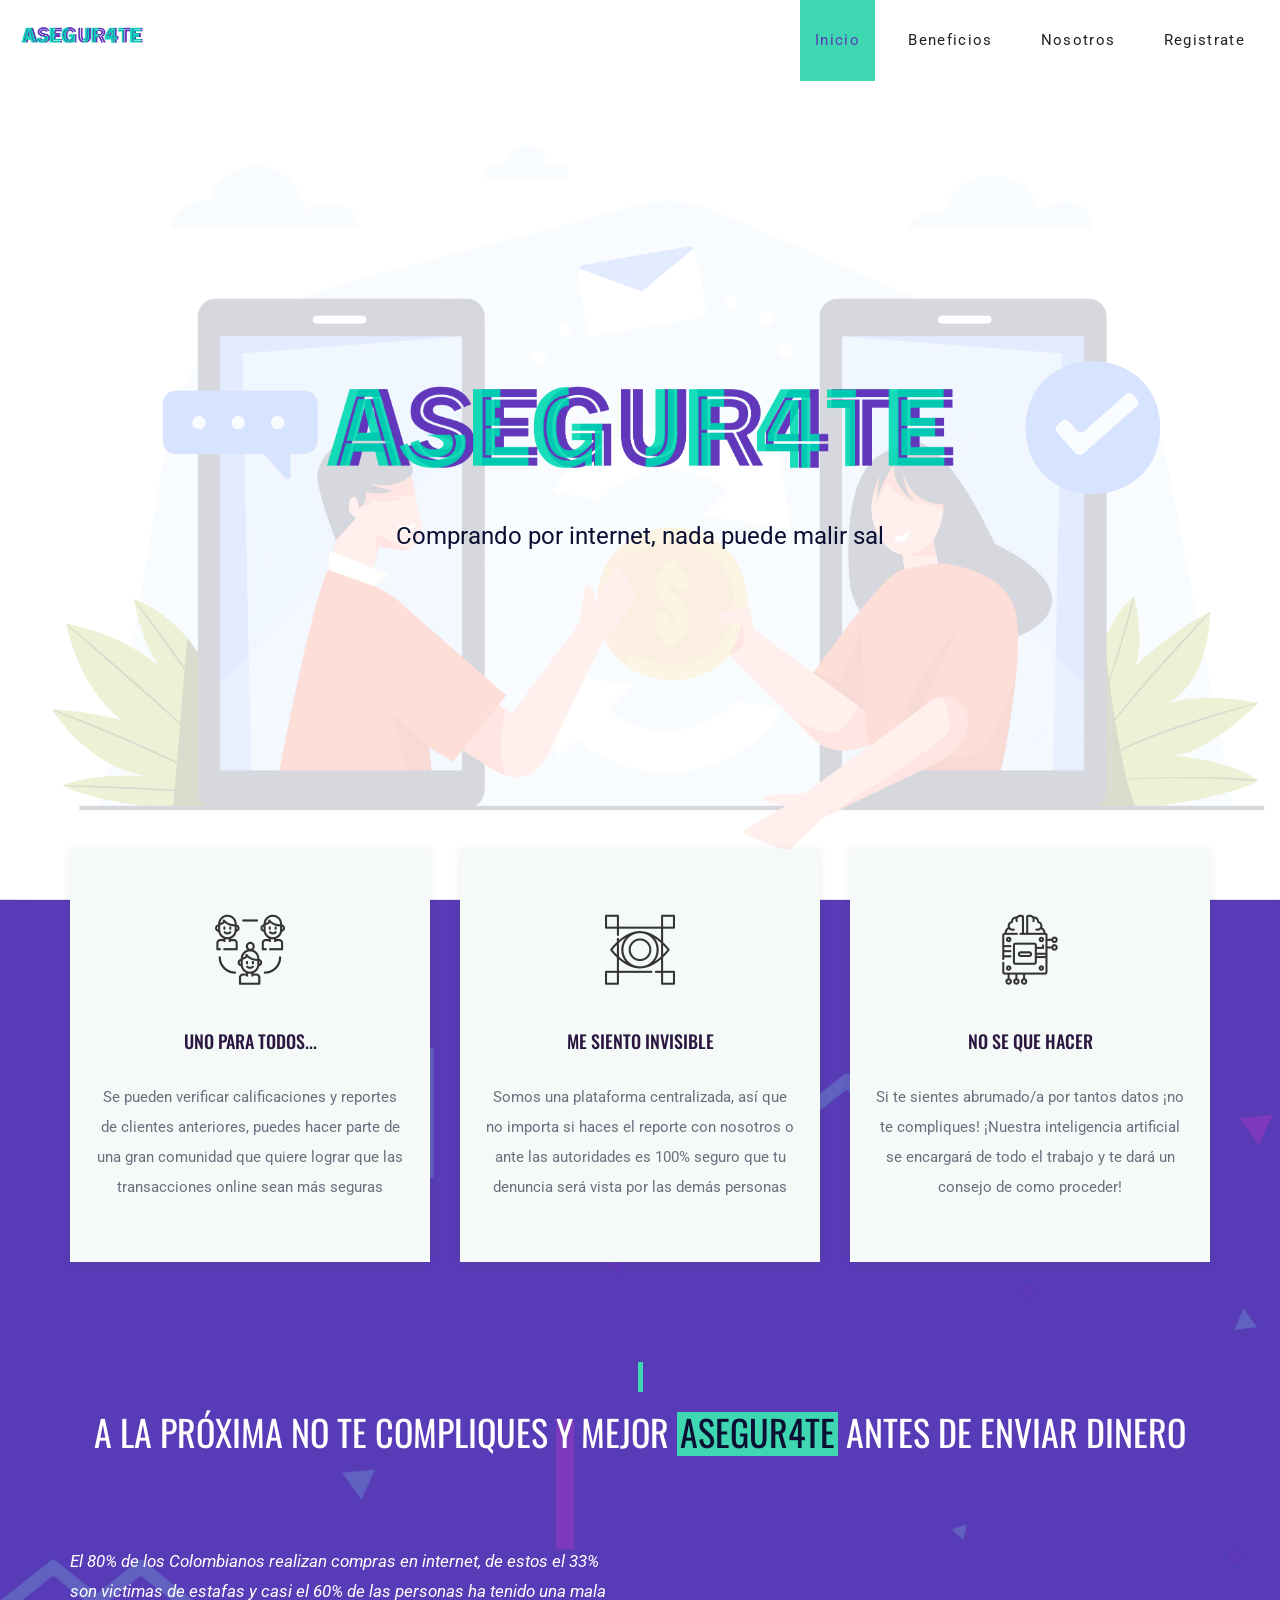
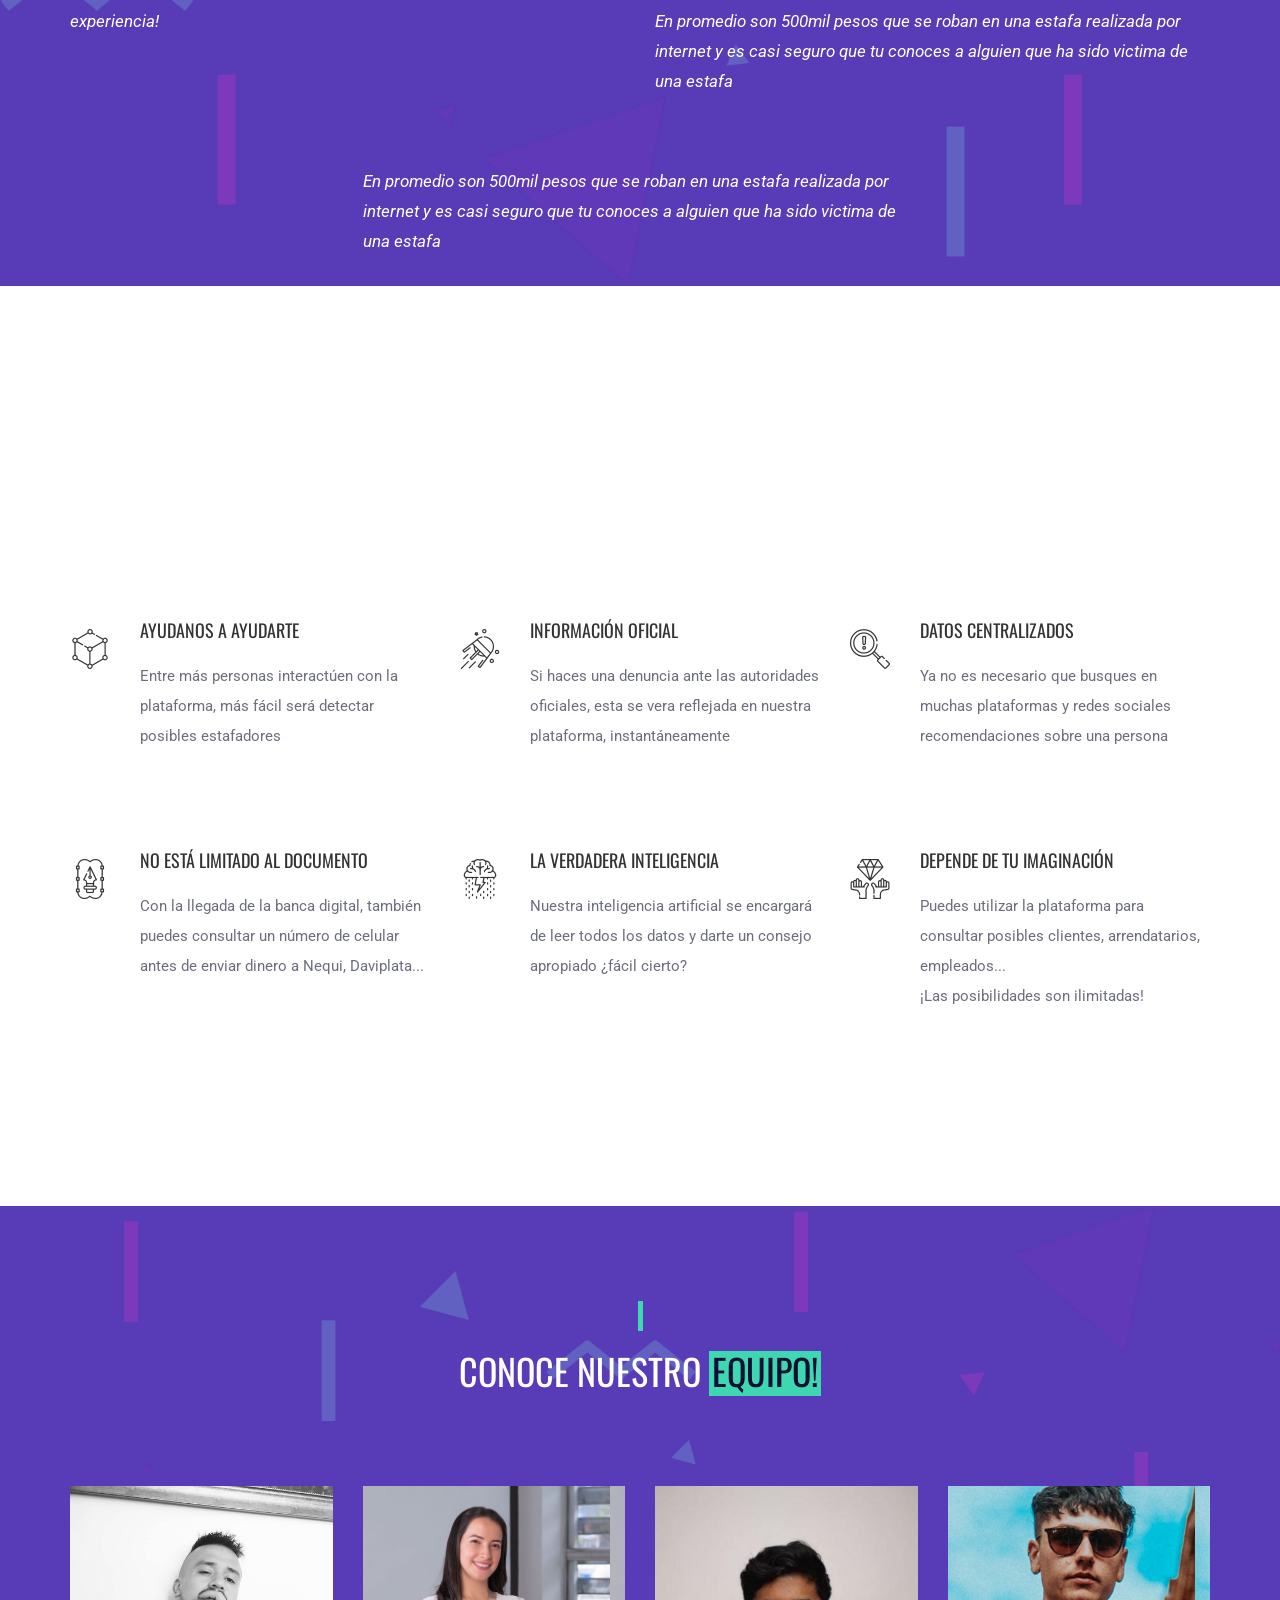
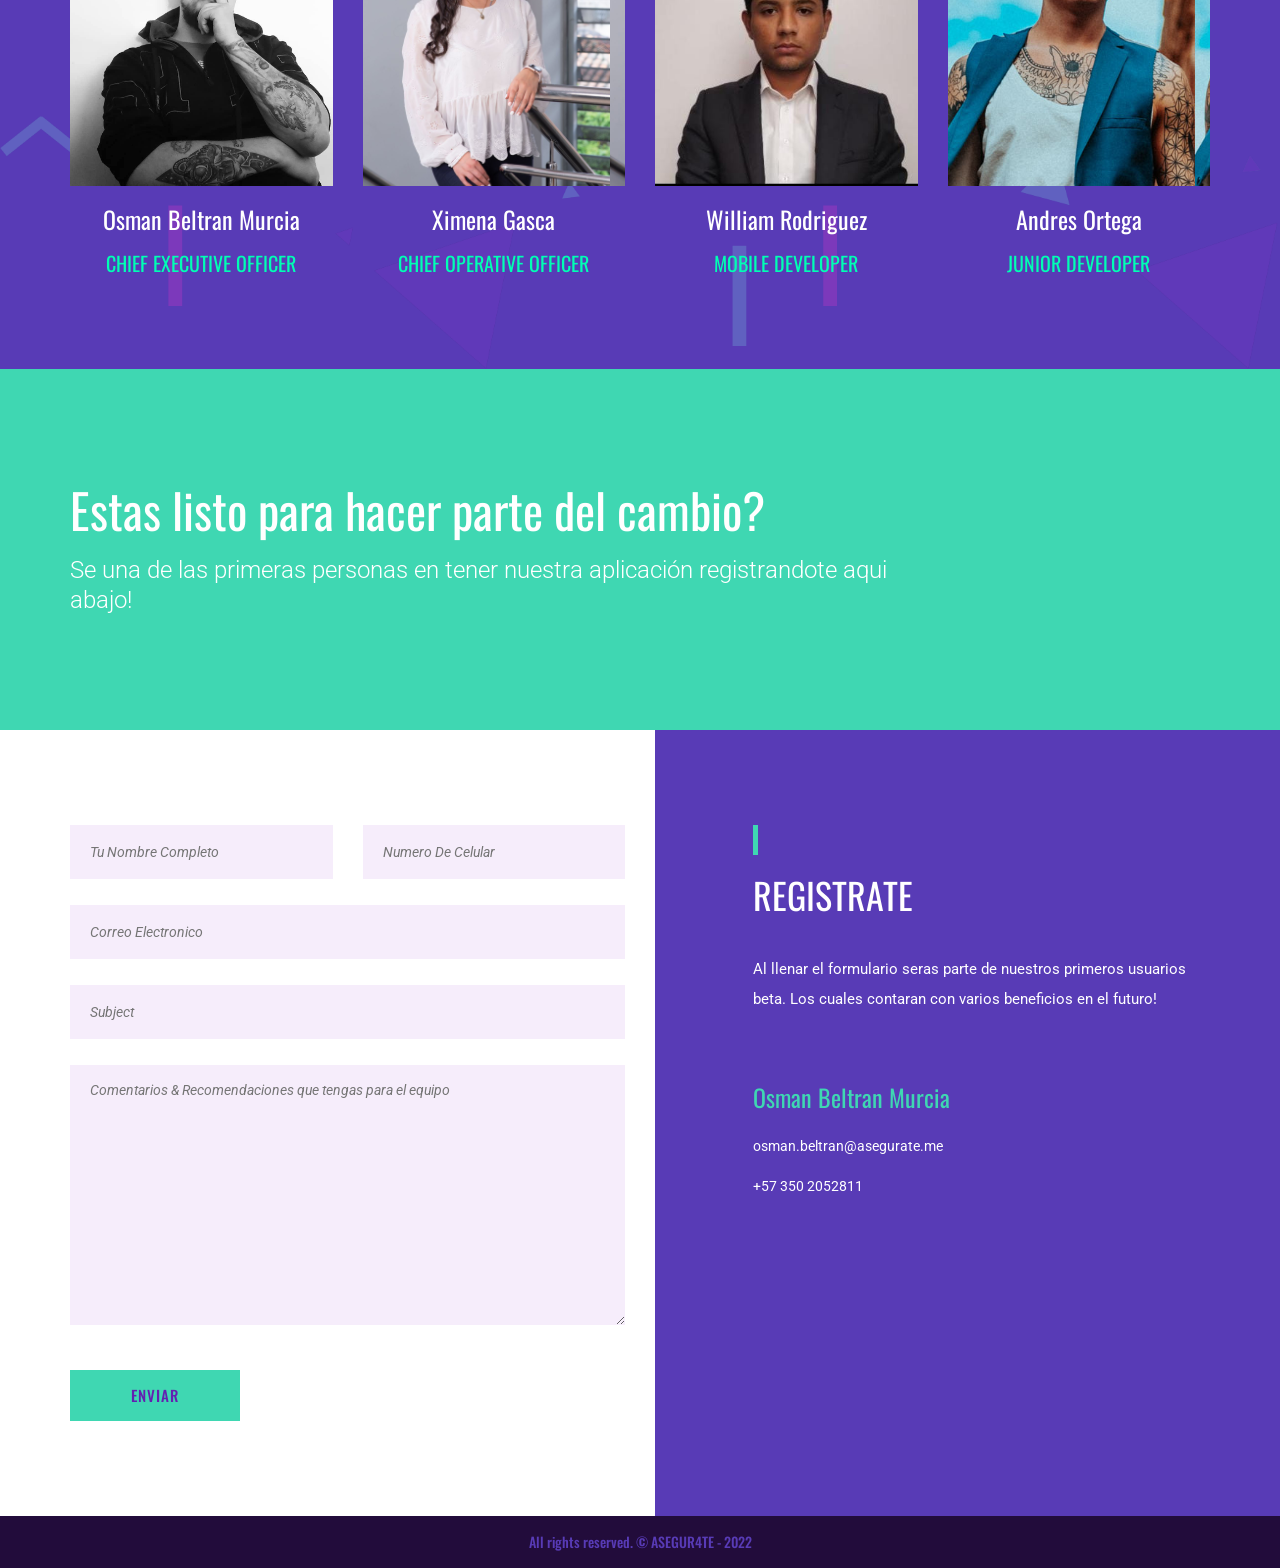
==== index.html @ 715abb42 "first commit" ====
<!DOCTYPE html>
<html lang="en">

<head>
	<title>ASEGUR4TE</title>
	<meta charset="UTF-8">
	<meta name="description" content="ASEGUR4TE - Comprando por internet nada puede malir sal">
	<meta name="keywords" content="compras online, estafas colombia, robo, transferencia, nequi, efecty, denuncias">
	<meta name="viewport" content="width=device-width, initial-scale=1.0">
	<!-- Favicon -->
	<link href="img/favicon.ico" rel="shortcut icon" />

	<!-- Google Fonts -->
	<link href="https://fonts.googleapis.com/css?family=Oswald:300,400,500,700|Roboto:300,400,700" rel="stylesheet">

	<!-- Stylesheets -->
	<link rel="stylesheet" href="css/bootstrap.min.css" />
	<link rel="stylesheet" href="css/font-awesome.min.css" />
	<link rel="stylesheet" href="css/flaticon.css" />
	<link rel="stylesheet" href="css/magnific-popup.css" />
	<link rel="stylesheet" href="css/owl.carousel.css" />
	<link rel="stylesheet" href="css/style.css" />

</head>

<body>
	<!-- Page Preloder -->
	<div id="preloder">
		<div class="loader">
			<img src="img/logo.png" alt="">
			<h2>Cargando...</h2>
		</div>
	</div>


	<!-- Header section -->
	<header class="header-section">
		<div class="logo">
			<img src="img/logo.png" alt=""><!-- Logo -->
		</div>
		<!-- Navigation -->
		<div class="responsive"><i class="fa fa-bars"></i></div>
		<nav>
			<ul class="menu-list">
				<li class="active"><a href="#home">Inicio</a></li>
				<li><a href="#jumper1">Beneficios</a></li>
				<li><a href="#jumper2">Nosotros</a></li>
				<li><a href="#jumper3">Registrate</a></li>
			</ul>
		</nav>
	</header>
	<!-- Header section end -->


	<!-- Intro Section -->
	<div id="home" class="hero-section">
		<div class="hero-content">
			<div class="hero-center">
				<img src="img/logo.png" alt="">
				<p id="jumper1">Comprando por internet, nada puede malir sal</p>
			</div>
		</div>
		<!-- slider -->
		<div id="hero-slider" class="owl-carousel">
			<div class="item  hero-item" data-bg="img/background_1.png"></div>
			<div class="item  hero-item" data-bg="img/background_2.png"></div>
		</div>
	</div>
	<!-- Intro Section -->


	<!-- About section -->
	<div id="about" class="about-section">
		<div class="overlay"></div>
		<!-- card section -->
		<div class="card-section">
			<div class="container">
				<div class="row">
					<!-- single card -->
					<div class="col-md-4 col-sm-6">
						<div class="lab-card">
							<div class="icon">
								<i class="flaticon-008-team"></i>
							</div>
							<h2>Uno para todos...</h2>
							<p>Se pueden verificar calificaciones y reportes de clientes anteriores,
								puedes hacer parte de una gran comunidad que quiere lograr que las
								transacciones online sean más seguras</p>
						</div>
					</div>
					<!-- single card -->
					<div class="col-md-4 col-sm-6">
						<div class="lab-card">
							<div class="icon">
								<i class="flaticon-016-vision"></i>
							</div>
							<h2>Me siento invisible</h2>
							<p>Somos una plataforma centralizada, así que no importa si haces el reporte con nosotros
								o ante las autoridades es 100% seguro que tu denuncia será vista por las demás personas
							</p>
						</div>
					</div>
					<!-- single card -->
					<div class="col-md-4 col-sm-12">
						<div class="lab-card">
							<div class="icon">
								<i class="flaticon-047-artificial-intelligence"></i>
							</div>
							<h2>No Se Que Hacer</h2>
							<p>Si te sientes abrumado/a por tantos datos ¡no te compliques!
								¡Nuestra inteligencia artificial se encargará de todo el trabajo y te dará un consejo de
								como proceder!</p>
						</div>
					</div>
				</div>
			</div>
		</div>
		<!-- card section end-->


		<!-- About content -->
		<div class="about-contant">
			<div class="container">
				<div class="section-title">
					<h2> A la próxima no te compliques y mejor <span>ASEGUR4TE</span> antes de enviar dinero</h2>
				</div>
				<div class="row">
					<div class="col-md-6">
						<p>El 80% de los Colombianos realizan compras en internet,
							de estos el 33% son victimas de estafas y casi el 60%
							de las personas ha tenido una mala experiencia!</p>
					</div>
					<div class="col-md-6 phrase">
						<br /><br /><br />
						<p>En promedio son 500mil pesos que se roban en una estafa realizada por internet y es casi
							seguro que tu conoces a alguien que ha sido victima de una estafa</p>
					</div>
					<div class="col-md-6 center">
						<br /><br /><br />
						<p>En promedio son 500mil pesos que se roban en una estafa realizada por internet y es casi
							seguro que tu conoces a alguien que ha sido victima de una estafa</p>
					</div>
				</div>
				<!-- popup imagen - Puede cambiar por un video promocional -->
				<div class="hover-separator">
					<div class="row">
						<div class="col-md-8 col-md-offset-2">
							<img src="img/background_4.jpg" alt="">
							<!-- <a href="https://www.youtube.com/watch?v=JgHfx2v9zOU" class="video-popup">
								<i class="fa fa-play"></i>
							</a> -->
						</div>
					</div>
				</div>
			</div>
		</div>
	</div>
	<!-- About section end -->


	<!-- Services section -->
	<div class="services-section spad">
		<div class="container">
			<br><br><br><br><br><br><br><br><br><br><br><br>
			<div class="row">
				<!-- single service -->
				<div class="col-md-4 col-sm-6">
					<div class="service">
						<div class="icon">
							<i class="flaticon-012-cube"></i>
						</div>
						<div class="service-text">
							<h2>Ayudanos a ayudarte</h2>
							<p>Entre más personas interactúen con la plataforma, más fácil será detectar posibles
								estafadores</p>
						</div>
					</div>
				</div>
				<!-- single service -->
				<div class="col-md-4 col-sm-6">
					<div class="service">
						<div class="icon">
							<i class="flaticon-050-satellite"></i>
						</div>
						<div class="service-text">
							<h2>Información oficial</h2>
							<p>Si haces una denuncia ante las autoridades oficiales, esta se vera reflejada en nuestra
								plataforma, instantáneamente</p>
						</div>
					</div>
				</div>
				<!-- single service -->
				<div class="col-md-4 col-sm-6">
					<div class="service">
						<div class="icon">
							<i class="flaticon-026-search"></i>
						</div>
						<div class="service-text">
							<h2>Datos centralizados</h2>
							<p>Ya no es necesario que busques en muchas plataformas y redes sociales recomendaciones
								sobre una persona</p>
						</div>
					</div>
				</div>
				<!-- single service -->
				<div class="col-md-4 col-sm-6">
					<div class="service">
						<div class="icon">
							<i class="flaticon-039-vector"></i>
						</div>
						<div class="service-text">
							<h2>No está limitado al documento</h2>
							<p>Con la llegada de la banca digital, también puedes consultar un número de celular antes
								de enviar dinero a Nequi, Daviplata...</p>
						</div>
					</div>
				</div>
				<!-- single service -->
				<div class="col-md-4 col-sm-6">
					<div class="service">
						<div class="icon">
							<i class="flaticon-036-brainstorming"></i>
						</div>
						<div class="service-text">
							<h2>La verdadera inteligencia</h2>
							<p>Nuestra inteligencia artificial se encargará de leer todos los datos y darte un consejo
								apropiado ¿fácil cierto?</p>
						</div>
					</div>
				</div>
				<!-- single service -->
				<div class="col-md-4 col-sm-6">
					<div class="service">
						<div class="icon">
							<i class="flaticon-010-diamond"></i>
						</div>
						<div class="service-text">
							<h2>Depende de tu imaginación</h2>
							<p id="jumper2">Puedes utilizar la plataforma para consultar posibles clientes,
								arrendatarios, empleados... <br />
								¡Las posibilidades son ilimitadas!</p>
						</div>
					</div>
				</div>

			</div>
		</div>

	</div>
	</div>
	<!-- services section end -->


	<!-- Team Section -->
	<div id="team" class="team-section spad">
		<div class="overlay"></div>
		<div class="container">
			<div class="section-title">
				<h2> Conoce nuestro <span>equipo!</span></h2>
			</div>
			<div class="row" style="text-align: center;align-items:center; ">
				<div class="col-sm-3">
					<div class="member">
						<div class="member-photo" id="member1">
						</div>
						<h2>Osman Beltran Murcia</h2>
						<h3>Chief Executive Officer</h3>
					</div>
				</div>

				<div class="col-sm-3">
					<div class="member">
						<div class="member-photo" id="member2">
						</div>
						<h2>Ximena Gasca</h2>
						<h3>Chief Operative Officer</h3>
					</div>
				</div>

				<div class="col-sm-3">
					<div class="member">
						<div class="member-photo" id="member3">
						</div>
						<h2>William Rodriguez</h2>
						<h3>Mobile Developer</h3>
					</div>
				</div>

				<!-- single member-->
				<div class="col-sm-3">
					<div class="member">
						<div class="member-photo" id="member4">
						</div>
						<h2>Andres Ortega</h2>
						<h3 id="jumper3">Junior Developer</h3>
					</div>
				</div>


			</div>
		</div>
	</div>
	<!-- Team Section end-->


	<!-- Promotion section -->
	<div class="promotion-section">
		<div class="container">
			<div class="row">
				<div class="col-md-9">
					<h2>Estas listo para hacer parte del cambio?</h2>
					<p>Se una de las primeras personas en tener nuestra aplicación registrandote aqui abajo!</p>
				</div>
			</div>
		</div>
	</div>
	<!-- Promotion section end-->


	<!-- Contact section -->
	<div id="form" class="contact-section spad fix">
		<div class="container">
			<div class="row">
				<!-- contact info -->
				<div class="col-md-5 col-md-offset-1 contact-info col-push">
					<div class="section-title left">
						<h2>Registrate</h2>
					</div>
					<p>Al llenar el formulario seras parte de nuestros primeros usuarios beta.
						Los cuales contaran con varios beneficios en el futuro! </p>
					<h3 class="mt60">Osman Beltran Murcia</h3>
					<p class="con-item">osman.beltran@asegurate.me</p>
					<p class="con-item">+57 350 2052811</p>
				</div>
				<!-- contact form -->
				<div class="col-md-6 col-pull">
					<form class="form-class" id="con_form">
						<div class="row">
							<div class="col-sm-6">
								<input type="text" name="name" placeholder="Tu Nombre Completo">
							</div>
							<div class="col-sm-6">
								<input type="text" name="email" placeholder="Numero De Celular">
							</div>
							<div class="col-sm-12">
								<input type="text" name="email" placeholder="Correo Electronico">
							</div>
							<div class="col-sm-12">
								<input type="text" name="subject" placeholder="Subject">
								<textarea name="message"
									placeholder="Comentarios & Recomendaciones que tengas para el equipo"></textarea>
								<button class="site-btn">Enviar</button>
							</div>
						</div>
					</form>
				</div>
			</div>
		</div>
	</div>
	<!-- Contact section end-->


	<!-- Footer section -->
	<footer class="footer-section">
		<h2>All rights reserved. © ASEGUR4TE - 2022</h2>
	</footer>
	<!-- Footer section end -->




	<!--====== Javascripts & Jquery ======-->
	<script src="js/jquery-2.1.4.min.js"></script>
	<script src="js/bootstrap.min.js"></script>
	<script src="js/magnific-popup.min.js"></script>
	<script src="js/owl.carousel.min.js"></script>
	<script src="js/circle-progress.min.js"></script>
	<script src="js/main.js"></script>
</body>

</html>
---- css/flaticon.css ----
/*
  	Flaticon icon font: Flaticon
  	Creation date: 23/10/2017 13:59
  	*/

@font-face {
  font-family: "Flaticon";
  src: url("../fonts/Flaticon.eot");
  src: url("../fonts/Flaticon.eot?#iefix") format("embedded-opentype"),
       url("../fonts/Flaticon.woff") format("woff"),
       url("../fonts/Flaticon.ttf") format("truetype"),
       url("../fonts/Flaticon.svg#Flaticon") format("svg");
  font-weight: normal;
  font-style: normal;
}

@media screen and (-webkit-min-device-pixel-ratio:0) {
  @font-face {
    font-family: "Flaticon";
    src: url("../fonts/Flaticon.svg#Flaticon") format("svg");
  }
}

[class^="flaticon-"]:before, [class*=" flaticon-"]:before,
[class^="flaticon-"]:after, [class*=" flaticon-"]:after {   
  font-family: Flaticon;
  font-style: normal;
}

.flaticon-001-picture:before { content: "\f100"; }
.flaticon-002-caliper:before { content: "\f101"; }
.flaticon-003-energy-drink:before { content: "\f102"; }
.flaticon-004-build:before { content: "\f103"; }
.flaticon-005-thinking-1:before { content: "\f104"; }
.flaticon-006-prism:before { content: "\f105"; }
.flaticon-007-paint:before { content: "\f106"; }
.flaticon-008-team:before { content: "\f107"; }
.flaticon-009-idea-3:before { content: "\f108"; }
.flaticon-010-diamond:before { content: "\f109"; }
.flaticon-011-compass:before { content: "\f10a"; }
.flaticon-012-cube:before { content: "\f10b"; }
.flaticon-013-puzzle:before { content: "\f10c"; }
.flaticon-014-magic-wand:before { content: "\f10d"; }
.flaticon-015-book:before { content: "\f10e"; }
.flaticon-016-vision:before { content: "\f10f"; }
.flaticon-017-notebook:before { content: "\f110"; }
.flaticon-018-laptop-1:before { content: "\f111"; }
.flaticon-019-coffee-cup:before { content: "\f112"; }
.flaticon-020-creativity:before { content: "\f113"; }
.flaticon-021-thinking:before { content: "\f114"; }
.flaticon-022-branding:before { content: "\f115"; }
.flaticon-023-flask:before { content: "\f116"; }
.flaticon-024-idea-2:before { content: "\f117"; }
.flaticon-025-imagination:before { content: "\f118"; }
.flaticon-026-search:before { content: "\f119"; }
.flaticon-027-monitor:before { content: "\f11a"; }
.flaticon-028-idea-1:before { content: "\f11b"; }
.flaticon-029-sketchbook:before { content: "\f11c"; }
.flaticon-030-computer:before { content: "\f11d"; }
.flaticon-031-scheme:before { content: "\f11e"; }
.flaticon-032-explorer:before { content: "\f11f"; }
.flaticon-033-museum:before { content: "\f120"; }
.flaticon-034-cactus:before { content: "\f121"; }
.flaticon-035-smartphone:before { content: "\f122"; }
.flaticon-036-brainstorming:before { content: "\f123"; }
.flaticon-037-idea:before { content: "\f124"; }
.flaticon-038-graphic-tool-1:before { content: "\f125"; }
.flaticon-039-vector:before { content: "\f126"; }
.flaticon-040-rgb:before { content: "\f127"; }
.flaticon-041-graphic-tool:before { content: "\f128"; }
.flaticon-042-typography:before { content: "\f129"; }
.flaticon-043-sketch:before { content: "\f12a"; }
.flaticon-044-paint-bucket:before { content: "\f12b"; }
.flaticon-045-video-player:before { content: "\f12c"; }
.flaticon-046-laptop:before { content: "\f12d"; }
.flaticon-047-artificial-intelligence:before { content: "\f12e"; }
.flaticon-048-abstract:before { content: "\f12f"; }
.flaticon-049-projector:before { content: "\f130"; }
.flaticon-050-satellite:before { content: "\f131"; }
---- css/style.css ----
/* =================================
------------------------------------
	Labs - Design Studio
	Version: 1.0
 ------------------------------------ 
 ====================================*/


/*----------------------------------------*/
/*  1.  Theme default CSS
/*----------------------------------------*/
body::-webkit-scrollbar {
	display: none;
}

html,
body {
	height: 100%;
	font-family: "Roboto", sans-serif;
}

img {
	max-width: 100%;
}

h1,
h2,
h3,
h4,
h5,
h6 {
	font-family: "Oswald", sans-serif;
	padding: 0;
	margin: 0;
}

h2 {
	font-size: 36px;
}

p {
	font-size: 15px;
	color: #6c6e7e;
	line-height: 30px;
	font-family: "Roboto", sans-serif;
}

a:hover,
a:focus {
	text-decoration: none;
	outline: none;
	color: #0b1033;
}

li,
ul {
	margin: 0;
	padding: 0;
}

/*------------------------
	Helper css
--------------------------*/
.fix {
	overflow: hidden;
}

.pt100 {
	padding-top: 100px;
}

.pb100 {
	padding-bottom: 100px;
}

.mt100 {
	margin-top: 100px;
}

.mb100 {
	margin-bottom: 100px;
}

.mt60 {
	margin-top: 70px;
}

.mr20 {
	margin-right: 20px;
}

.mb0 {
	margin-bottom: 0 !important;
}

.col-push {
	left: 50%;
}

.col-pull {
	right: 50%;
}

.nopad {
	padding-left: 0;
	padding-right: 0;
}

.spad {
	padding-top: 95px;
	padding-bottom: 95px;
}

.section-title {
	text-align: center;
	margin-bottom: 90px;
	padding-top: 50px;
	position: relative;
}

.section-title h2 {
	text-transform: uppercase;
	color: #fff;
	font-weight: 400;
}

.section-title h2 span {
	background: #3FD7B2;
	padding: 0 3px 5px;
	display: inline-block;
	color: #0b1033;
}

.section-title:after {
	content: "";
	position: absolute;
	left: 50%;
	top: 0;
	width: 5px;
	height: 30px;
	margin-left: -2.5px;
	background: #3FD7B2;
}

.section-title.left {
	text-align: left;
}

.section-title.left:after {
	left: 0;
	margin-left: 0;
}

.section-title.dark h2 {
	color: #0b1033;
}

/*------------------------
	Common elements
--------------------------*/

.site-btn {
	font-family: "Oswald", sans-serif;
	font-size: 15px;
	color: #641fb1;
	display: inline-block;
	text-transform: uppercase;
	background: #3FD7B2;
	padding: 15px 50px;
	font-weight: 500;
	letter-spacing: 1px;
	min-width: 170px;
	text-align: center;
	border: none;
}

.site-btn.btn-2 {
	background: #583BB6;
	color: #fff;
	font-weight: 400;
}

.site-btn.btn-3 {
	background: transparent;
	color: #583BB6;
	border: 1px solid #583BB6;
	padding: 14px 50px;
}

.site-btn:hover,
.site-btn:focus {
	text-decoration: none;
	outline: none;
}

/*------------------
	Preloder
--------------------*/
#preloder {
	position: fixed;
	width: 100%;
	height: 100%;
	top: 0;
	left: 0;
	z-index: 999999;
	background: #f1f1f1;
	display: table;
}

.loader {
	text-align: center;
	display: table-cell;
	vertical-align: middle;
}

.loader img {
	animation: loader 0.8s linear infinite;
	-webkit-animation: loader 0.8s linear infinite;
	max-width: 30%;
}

.loader h2 {
	font-size: 25px;
	margin-top: 10px;
}

@keyframes loader {
	0% {
		opacity: 1;
	}

	50% {
		opacity: 0.3;
	}

	100% {
		opacity: 1;
	}
}

@-webkit-keyframes loader {
	0% {
		opacity: 1;
	}

	50% {
		opacity: 0.3;
	}

	100% {
		opacity: 1;
	}
}


/*------------------------
	Header css
--------------------------*/
.responsive {
	display: none;
}

.header-section {
	position: fixed;
	top: 0;
	left: 0;
	width: 100%;
	z-index: 999;
	padding: 0 20px;
	background: white;
	-webkit-transition: all 0.4s ease 0s;
	-o-transition: all 0.4s ease 0s;
	transition: all 0.4s ease 0s;
}

.header-section .logo {
	float: left;
	padding-top: 20px;
	max-width: 10%;
}

.header-section .logo img {
	width: auto;
	-webkit-transition: all 0.4s ease 0s;
	-o-transition: all 0.4s ease 0s;
	transition: all 0.4s ease 0s;
}

.header-section .menu-list {
	list-style: none;
	float: right;
}

.header-section .menu-list li {
	display: inline;
}

.header-section .menu-list li a {
	display: inline-block;
	padding: 30px 15px;
	margin-right: 15px;
	color: #222;
	position: relative;
	font-family: "Roboto", sans-serif;
	font-size: 15px;
	letter-spacing: 0.09em;
	-webkit-transition: all 0.4s ease 0s;
	-o-transition: all 0.4s ease 0s;
	transition: all 0.4s ease 0s;
}

.header-section .menu-list li a:hover,
.header-section .menu-list li a.active {
	color: #583BB6;
}

.header-section .menu-list li:last-child a {
	margin-right: 0;
}

.header-section .menu-list li.active a {
	background: #3FD7B2;
	color: #583BB6;
}

.header-section .menu-list .current a:after {
	width: 10px;
	margin-left: -5px;
}

/*------------------------
	Hero section
--------------------------*/
.hero-section {
	height: 100%;
	position: relative;
}

.hero-content {
	position: absolute;
	width: calc(100% - 210px);
	height: 100%;
	margin-left: 105px;
	display: table;
	text-align: center;
	z-index: 5;
}

.hero-content .hero-center {
	display: table-cell;
	vertical-align: middle;
}

.hero-content .hero-center img {
	max-width: 60%;
}



.hero-content p {
	font-size: 24px;
	color: #0b1033;
	margin-bottom: 0;
	margin-top: 0px;
}

.owl-carousel .owl-nav {
	position: absolute;
	top: 50%;
	width: 100%;
}

.owl-carousel .owl-nav .owl-prev,
.owl-carousel .owl-nav .owl-next {
	display: inline-block;
	height: 50px;
	width: 100px;
	background: #583BB6;
	color: #fff;
	text-align: center;
	padding-top: 10px;
	font-size: 20px;
	cursor: pointer;
}

.owl-carousel .owl-nav .owl-prev:hover,
.owl-carousel .owl-nav .owl-next:hover {
	background: #3FD7B2;
}

.owl-carousel .owl-nav .owl-next {
	float: right;
}

.owl-carousel #bar {
	width: 0%;
	max-width: 100%;
	height: 4px;
	background: #3FD7B2;
}

.owl-carousel #progressBar {
	width: 100%;
	position: absolute;
	bottom: 0;
	z-index: 1;
}


/*------------------------
	About section
--------------------------*/
.about-section,
.team-section {
	background: #583BB6;
	position: relative;
	z-index: 2;
}

.overlay {
	position: absolute;
	width: 100%;
	height: 100%;
	left: 0;
	top: 0;
	z-index: 3;
	background-image: url("../img/overlay.png");
	background-repeat: no-repeat;
	background-size: cover;
}

/*Card Section*/
.card-section {
	position: relative;
	padding-bottom: 100px;
	z-index: 5;
}

.lab-card {
	position: relative;
	margin-top: -50px;
	padding: 50px 25px;
	text-align: center;
	background: #f5faf8;
	-webkit-box-shadow: 0 0 8px rgba(74, 74, 74, 0.1);
	box-shadow: 0 0 8px rgba(74, 74, 74, 0.1);
	-webkit-transition: all 0.4s ease 0s;
	-o-transition: all 0.4s ease 0s;
	transition: all 0.4s ease 0s;
}

.lab-card .icon {
	margin-bottom: 30px;
	font-size: 70px;
	-webkit-transition: all 0.4s ease 0s;
	-o-transition: all 0.4s ease 0s;
	transition: all 0.4s ease 0s;
}

.lab-card h2 {
	text-transform: uppercase;
	font-size: 18px;
	color: #2b1640;
	margin-bottom: 30px;
	-webkit-transition: all 0.4s ease 0s;
	-o-transition: all 0.4s ease 0s;
	transition: all 0.4s ease 0s;
}

.lab-card p {
	color: #6c6e7e;
	line-height: 30px;
	-webkit-transition: all 0.4s ease 0s;
	-o-transition: all 0.4s ease 0s;
	transition: all 0.4s ease 0s;
}

.lab-card:hover {
	background: #3FD7B2;
}

.lab-card:hover h2,
.lab-card:hover p,
.lab-card:hover .icon {
	color: #fff;
}

/* About contant */

.center{
	margin-left: 25%;
	margin-bottom: 0px;
}

.about-contant {
	position: relative;
	z-index: 5;
}

.about-contant p {
	color: #fff;
	font-size: 17px;
	font-style: italic;
}

.hover-separator {
	-webkit-transform: translateY(50%);
	-ms-transform: translateY(50%);
	transform: translateY(50%);
	margin-top: -90px;
}

.hover-separator img {
	-webkit-box-shadow: 0 0 50px rgba(0, 0, 0, 0.35);
	box-shadow: 0 0 50px rgba(0, 0, 0, 0.35);
	/* max-height: 450px; */
}


/*----------------------------------
	header and icon box element
------------------------------------*/
.service {
	margin-bottom: 90px;
}

.service,
.icon-box {
	display: -webkit-inline-box;
	display: -ms-inline-flexbox;
	display: inline-flex;
}

.service .icon,
.icon-box .icon {
	font-size: 40px;
	margin-right: 30px;
}

.service .service-text h2,
.service .icon-box-text h2,
.icon-box .service-text h2,
.icon-box .icon-box-text h2 {
	font-size: 18px;
	text-transform: uppercase;
	margin-bottom: 20px;
	font-weight: 400;
}

.service .service-text p,
.service .icon-box-text p,
.icon-box .service-text p,
.icon-box .icon-box-text p {
	font-size: 15px;
}

.service.light h2,
.service.light p,
.service.light .icon,
.icon-box.light h2,
.icon-box.light p,
.icon-box.light .icon {
	color: #fff;
}

.service.left,
.icon-box.left {
	text-align: right;
}

.service.left .icon,
.icon-box.left .icon {
	margin-left: 30px;
	margin-right: 0;
}


/*------------------------
	Team section
--------------------------*/
.team-section .container {
	position: relative;
	z-index: 5;
}

.member {
	text-align: center;
}

.member .member-photo{
	height: 300px;
	width: 100%;
	background-position-x: -15px;
}

.member #member1{
	background-image: url('../img/team/1.jpg');
	background-size: cover;
}

.member #member2{
	background-image: url('../img/team/2.jpeg');
	background-size: cover;
	background-position-y: -50px;
}

.member #member3{
	background-image: url('../img/team/3.jpeg');
	background-size: cover;
}

.member #member4{
	background-image: url('../img/team/3.jpg');
	background-size: cover;
}

.member h2 {
	font-size: 24px;
	font-weight: 400;
	margin: 20px 0;
	color: #fff;
}

.member h3 {
	font-size: 20px;
	color: #00FFB4;
	font-weight: 400;
	text-transform: uppercase;
}


/*------------------------
	Promotion section
--------------------------*/
.promotion-section {
	background: #3FD7B2;
	padding: 115px 0;
}

.promotion-section h2 {
	font-weight: 400;
	color: #fff;
	font-size: 48px;
	margin-bottom: 18px;
}

.promotion-section p {
	color: #fff;
	font-size: 24px;
	margin-bottom: 0;
	font-weight: 300;
}

.promotion-section .promo-btn-area {
	text-align: right;
	padding-top: 15px;
}


/*------------------------
	Contact section
--------------------------*/
.contact-section {
	position: relative;
}

.contact-section:after {
	position: absolute;
	content: "";
	width: 50%;
	height: 100%;
	right: -15px;
	top: 0;
	background: #583BB6;
	z-index: -1;
}

.form-class input[type="text"] {
	width: 100%;
	margin-bottom: 26px;
	border: none;
	background: #f6edfb;
	padding: 17px 20px;
}

.form-class input[type="text"]:focus,
.form-class input[type="text"]:hover {
	outline: none;
}

.form-class textarea {
	width: 100%;
	margin-bottom: 40px;
	border: none;
	background: #f6edfb;
	padding: 15px 20px;
	height: 260px;
}

.form-class textarea:focus,
.form-class textarea:hover {
	outline: none;
}

.form-class ::-webkit-input-placeholder {
	font-style: italic;
}

.form-class :-ms-input-placeholder {
	font-style: italic;
}

.form-class ::-ms-input-placeholder {
	font-style: italic;
}

.form-class ::placeholder {
	font-style: italic;
}

.form-class :-ms-input-placeholder {
	font-style: italic;
}

.form-class ::-ms-input-placeholder {
	font-style: italic;
}

/* Contact Info*/
.contact-info .section-title {
	margin-bottom: 40px;
}

.contact-info p {
	color: #fff;
}

.contact-info h3 {
	font-weight: 400;
	color: #3FD7B2;
	margin-bottom: 20px;
}

.contact-info .con-item {
	font-size: 14px;
}


/*------------------------
	Footer section
--------------------------*/
.footer-section {
	background: #220c3b;
	text-align: center;
}

.footer-section h2 {
	color: #583BB6;
	font-size: 14px;
	padding: 18px 0;
}

/*=========================
	Other Pages
=========================*/

/*------------------------
	Page Top Section
--------------------------*/
.page-top-section {
	position: relative;
	height: 405px;
	background: #583BB6;
}

.page-top-section .container {
	position: relative;
	z-index: 5;
}

.page-top-section .page-info {
	display: inline-block;
	padding-top: 200px;
}

.page-top-section .page-info h2 {
	color: #fff;
	font-weight: 400;
	margin-bottom: 15px;
	float: left;
}

.page-top-section .page-info .page-links a,
.page-top-section .page-info .page-links span {
	font-size: 18px;
	font-family: "Oswald", sans-serif;
	color: #fff;
	margin-right: 12px;
	padding-right: 12px;
	font-weight: 400;
	position: relative;
}

.page-top-section .page-info .page-links a:after,
.page-top-section .page-info .page-links span:after {
	position: absolute;
	content: "|";
	right: -3px;
}

.page-top-section .page-info .page-links span {
	margin-right: 0;
	padding-right: 0;
	color: #3FD7B2;
}

.page-top-section .page-info .page-links span:after {
	display: none;
}


/*------------------------
	Features Section
--------------------------*/
.features .icon-box .icon {
	color: #3FD7B2;
	margin-top: -10px;
}

.features .icon-box:last-child {
	margin-bottom: 0;
}

.features .icon-box {
	margin-bottom: 90px;
}


/*------------------------
	Services Card Section
--------------------------*/
.sv-card .card-img {
	position: relative;
	display: block;
	overflow: hidden;
	max-height: 260px;
}

.sv-card .card-img img {
	min-width: 100%;
}

.sv-card .card-img:after {
	position: absolute;
	content: "";
	width: 100%;
	height: 100%;
	left: 0;
	top: 0;
	z-index: 1;
	background: #3FD7B2;
	opacity: 0;
	-webkit-transition: all 0.4s ease 0s;
	-o-transition: all 0.4s ease 0s;
	transition: all 0.4s ease 0s;
}

.sv-card:hover .card-img:after {
	opacity: 0.8;
}

.sv-card .card-text {
	padding: 70px 45px;
	padding-right: 15px;
	background: #f5f9f8;
}

.sv-card .card-text h2 {
	text-transform: uppercase;
	font-size: 18px;
	margin-bottom: 28px;
}

.sv-card .card-text p {
	font-size: 15px;
}


/*------------------------
	Newsletter Section
--------------------------*/
.newsletter-section {
	background: #3FD7B2;
}

.newsletter-section h2 {
	font-size: 48px;
	color: #fff;
	font-weight: 400;
}

/* Newsletter form */
.nl-form {
	padding-top: 5px;
	text-align: right;
}

.nl-form input[type="text"] {
	border: none;
	padding: 15px 30px;
	height: 51px;
	float: left;
	margin-right: 30px;
	width: calc(100% - 211px);
	background: #19cc93;
	color: #fff;
}

.nl-form input[type="text"]:focus,
.nl-form input[type="text"]:hover {
	outline: none;
}

.nl-form ::-webkit-input-placeholder {
	color: #fff;
}

.nl-form :-ms-input-placeholder {
	color: #fff;
}

.nl-form ::-ms-input-placeholder {
	color: #fff;
}

.nl-form ::placeholder {
	color: #fff;
}

.nl-form :-ms-input-placeholder {
	color: #fff;
}

.nl-form ::-ms-input-placeholder {
	color: #fff;
}


/*------------------------
	Blog Page
--------------------------*/
.post-item {
	margin-bottom: 90px;
}

.post-thumbnail {
	position: relative;
	overflow: hidden;
	margin-bottom: 60px;
}

.post-thumbnail .post-date {
	position: absolute;
	width: 90px;
	height: 90px;
	background: #583BB6;
	top: 17px;
	left: 17px;
	text-align: center;
	padding-top: 15px;
}

.post-thumbnail .post-date h2 {
	color: #fff;
	font-size: 30px;
	font-weight: 400;
	margin-bottom: 5px;
}

.post-thumbnail .post-date h3 {
	font-size: 15px;
	color: #3FD7B2;
	font-weight: 400;
}

.post-title {
	font-size: 24px;
	font-weight: 400;
	letter-spacing: 1px;
	text-transform: uppercase;
	margin-bottom: 18px;
}

.post-meta {
	margin-bottom: 40px;
}

.post-meta a {
	color: #0b1033;
	font-size: 12px;
	padding-left: 20px;
	position: relative;
	margin-left: 10px;
}

.post-meta a:after {
	position: absolute;
	content: "";
	width: 7px;
	height: 7px;
	left: 0;
	top: 3px;
	background: #3FD7B2;
	border-radius: 10px;
}

.post-meta a:first-child {
	margin-left: 0;
}

.read-more {
	font-family: "Oswald", sans-serif;
	font-size: 16px;
	color: #0b1033;
	position: relative;
	display: inline-block;
	clear: both;
	padding-bottom: 5px;
	margin-top: 40px;
}

.read-more:after {
	position: absolute;
	content: "";
	width: 100%;
	height: 3px;
	left: 0;
	bottom: 0;
	background: #3FD7B2;
	border-radius: 10px;
}

.page-pagination a {
	display: inline-block;
	font-family: "Oswald", sans-serif;
	font-size: 16px;
	color: #0b1033;
	padding: 6px 10px;
	margin-right: 5px;
}

.page-pagination a.active {
	background: #3FD7B2;
}

/* Sidebar */
.widget-item {
	margin-bottom: 60px;
	overflow: hidden;
}

.widget-item .widget-title {
	font-size: 18px;
	margin-bottom: 45px;
}

.widget-item ul {
	list-style: none;
}

.widget-item ul li a {
	color: #6c6e7e;
	display: block;
	margin-bottom: 20px;
	font-size: 15px;
}

.widget-item ul li a:hover {
	color: #3FD7B2;
}

.widget-item ul li:last-child a {
	margin-bottom: 0;
}

.widget-item ul.instagram {
	margin-left: -5px;
	margin-right: -5px;
}

.widget-item ul.instagram li {
	width: 33.33%;
	float: left;
	padding: 5px;
}

.widget-item ul.instagram li img {
	min-width: 100%;
}

.widget-item ul.tag li {
	display: inline-block;
	background: #3FD7B2;
	padding: 10px 24px;
	float: left;
	margin-right: 10px;
	margin-bottom: 15px;
}

.widget-item ul.tag li a {
	color: #583BB6;
	margin-bottom: 0;
}

.widget-item .quote .quotation {
	display: block;
	color: #3FD7B2;
	font-size: 60px;
	line-height: normal;
	margin-bottom: -20px;
}

.search-form {
	position: relative;
}

.search-form input[type="text"] {
	width: 100%;
	border: none;
	background: #3FD7B2;
	padding: 15px 20px;
}

.search-form input[type="text"]:focus,
.search-form input[type="text"]:hover {
	outline: none;
}

.search-form .search-btn {
	position: absolute;
	width: 50px;
	height: 50px;
	display: block;
	right: 0;
	top: 0;
	border: 0;
	background: #583BB6;
	color: #3FD7B2;
}

.search-form .search-btn:focus,
.search-form .search-btn:hover {
	outline: none;
}


/*------------------------
	Single Post
--------------------------*/
.single-post .post-content {
	margin-bottom: 90px;
}

.single-post .post-content p {
	margin-bottom: 40px;
}

.single-post .author {
	display: -webkit-inline-box;
	display: -ms-inline-flexbox;
	display: inline-flex;
	margin-bottom: 100px;
}

.single-post .author .avatar {
	margin-right: 40px;
}

.single-post .author .avatar img {
	min-width: 117px;
}

.single-post .author .author-info h2 {
	font-size: 18px;
	margin-bottom: 20px;
}

.single-post .author .author-info h2 span {
	color: #8e8f9b;
}

/* Comments css*/
.comments h2,
.comment-from h2 {
	font-size: 18px;
	margin-bottom: 70px;
}

.comment-list {
	list-style: none;
	margin-bottom: 90px;
}

.comment-list li {
	margin-bottom: 60px;
}

.comment-list li .avatar {
	width: calc(100% - (100% - 80px));
	float: left;
	margin-right: 40px;
}

.comment-list li .commetn-text h3 {
	font-size: 15px;
	font-family: "Roboto", sans-serif;
	margin-bottom: 30px;
	font-weight: 600;
}

/* Contact page Map */
.map {
	height: 750px;
}


/*------------------------
	Elements
--------------------------*/
.element {
	margin-bottom: 90px;
}

.element h4 {
	font-size: 36px;
	text-transform: uppercase;
	font-weight: 400;
	margin-bottom: 70px;
}

/*===  Progress Bar Element ===*/
.single-progress-item {
	margin-bottom: 15px;
	position: relative;
}

.single-progress-item p {
	font-family: "Oswald", sans-serif;
	color: #333;
	margin-bottom: 12px;
	font-weight: 500;
}

.progress-bar-style {
	display: block;
	height: 5px;
	position: relative;
	width: 100%;
	background: #f4f8fc;
}

.bar-inner {
	position: absolute;
	height: 100%;
	left: 0;
	top: 0;
	background: #3FD7B2;
}

.bar-inner span {
	position: absolute;
	right: 0;
	font-weight: bold;
	top: -35px;
	font-family: "Oswald", sans-serif;
	color: #333;
	font-weight: 500;
}

/*===  Accordions Element ===*/
.site-accordions {
	margin-top: 40px;
}

.site-accordions .panel {
	margin-bottom: 24px;
}

.site-accordions .panel-heading {
	background: #583BB6;
	color: #fff;
	position: relative;
	padding: 16px 50px;
	border: none;
	border-radius: 0;
}

.site-accordions .panel-heading .panel-title {
	font-size: 15px;
	font-family: "Roboto", sans-serif;
	text-transform: none;
	margin: 0;
	-webkit-transition: all 0.4s ease 0s;
	-o-transition: all 0.4s ease 0s;
	transition: all 0.4s ease 0s;
}

.site-accordions .panel-heading a {
	position: absolute;
	display: block;
	height: 100%;
	width: 48px;
	right: 0;
	top: 0;
	-webkit-transition: all 0.4s ease 0s;
	-o-transition: all 0.4s ease 0s;
	transition: all 0.4s ease 0s;
}

.site-accordions .panel-heading a:after {
	position: absolute;
	content: "+";
	color: #fff;
	left: 20px;
	font-size: 15px;
	padding-top: 15px;
}

.site-accordions .panel.active .panel-heading {
	background: #3FD7B2;
	color: #583BB6;
}

.site-accordions .panel.active .panel-heading a {
	background: #583BB6;
}

.site-accordions .panel.active .panel-heading a:after {
	content: "-";
	color: #3FD7B2;
	left: 23px;
	padding-top: 13px;
}

/*===  Progress Circle Element ===*/
.circle-progress {
	text-align: center;
	position: relative;
}

.circle-progress canvas {
	-webkit-transform: rotate(90deg);
	-ms-transform: rotate(90deg);
	transform: rotate(90deg);
}

.circle-progress .progress-info {
	position: absolute;
	width: 100%;
	top: 30%;
}

.circle-progress .progress-info p {
	font-family: "Roboto", sans-serif;
	color: #7c8d93;
	font-size: 14px;
	font-weight: 600;
}

/*===  Facts Element ===*/
.facts .fact {
	display: -webkit-inline-box;
	display: -ms-inline-flexbox;
	display: inline-flex;
}

.facts .fact .icon {
	margin-right: 20px;
	color: #583BB6;
	font-size: 45px;
	padding-top: 10px;
}

.facts .fact .fact-text h2 {
	font-family: "Roboto", sans-serif;
	font-size: 72px;
	color: #3FD7B2;
	font-weight: 600;
	margin-bottom: 5px;
}

.facts .fact .fact-text h3 {
	font-size: 16px;
	font-weight: 500;
}



/* ===========================
	Responsive
==============================*/

/* Desktop :768px. */
@media only screen and (min-width: 1550px) {
	#testimonial-slide .owl-dots {
		right: -100px;
	}

	.test-overlay {
		width: 500px;
	}
}

@media only screen and (min-width: 1280px) and (max-width: 1549px) {
	#testimonial-slide .owl-dots {
		right: -40px;
	}

	.test-overlay {
		width: 400px;
	}
}

@media only screen and (min-width: 992px) and (max-width: 1279px) {
	#testimonial-slide .owl-dots {
		right: -25px;
	}
}

@media only screen and (max-width: 1254px) {
	#testimonial-slide .owl-dots {
		top: 95%;
		-webkit-transform: rotate(-90deg);
		-ms-transform: rotate(-90deg);
		transform: rotate(-90deg);
		-webkit-transform-origin: left center;
		-ms-transform-origin: left center;
		transform-origin: left center;
		left: 50%;
		margin-left: -4px;
	}
}


/* Tablet :768px. */
@media only screen and (min-width: 768px) and (max-width: 991px) {
	.test-overlay {
		display: none;
	}

	#testimonial-slide .owl-dots {
		top: 95%;
		-webkit-transform: rotate(-90deg);
		-ms-transform: rotate(-90deg);
		transform: rotate(-90deg);
		-webkit-transform-origin: left center;
		-ms-transform-origin: left center;
		transform-origin: left center;
		left: 50%;
		margin-left: -4px;
	}

	.card-section {
		padding-bottom: 0;
	}

	.lab-card {
		margin-bottom: 80px;
	}

	.promotion-section .promo-btn-area {
		text-align: left;
	}

	.contact-section::after {
		width: 100%;
		right: 0;
	}

	.contact-info {
		margin-bottom: 95px;
	}

	.col-push {
		left: 0;
	}

	.col-pull {
		right: 0;
	}

	.sv-card {
		margin-bottom: 30px;
	}

	.newsletter-section h2 {
		margin-bottom: 30px;
	}

	.circle-progress {
		margin-bottom: 40px;
	}

	.icon-box {
		margin-bottom: 30px;
	}

	.facts .fact {
		margin-bottom: 40px;
	}
}

/* Large Mobile :480px. */
@media only screen and (max-width: 767px) {
	.header-section .logo {
		padding-top: 20px;
		padding-bottom: 20px;
	}

	.header-section .menu-list {
		display: none;
		float: none;
		clear: both;
		border-top: 1px solid #ddd;
	}

	.header-section .menu-list li {
		display: inline;
	}

	.header-section .menu-list li a {
		display: block;
		padding: 10px;
		margin-right: 0;
	}

	.header-section .menu-list li a:after {
		left: 0%;
	}

	.header-section .menu-list li a:hover:after {
		width: 10px;
		margin-left: 10px;
	}

	.header-section .menu-list .current a:after {
		margin-left: 10px;
	}

	.responsive {
		display: block;
		color: #333;
		font-size: 34px;
		position: absolute;
		right: 30px;
		padding-top: 10px;
	}

	.owl-carousel .owl-nav .owl-prev,
	.owl-carousel .owl-nav .owl-next {
		width: 50px;
	}

	.hero-content img {
		max-width: 280px;
	}

	.test-overlay {
		display: none;
	}

	#testimonial-slide .owl-dots {
		top: 86%;
		-webkit-transform: rotate(-90deg);
		-ms-transform: rotate(-90deg);
		transform: rotate(-90deg);
		-webkit-transform-origin: left center;
		-ms-transform-origin: left center;
		transform-origin: left center;
		left: 50%;
		margin-left: -4px;
	}

	.card-section {
		padding-bottom: 0;
	}

	.lab-card {
		margin-bottom: 80px;
	}

	.testimonial-section {
		padding-top: 160px;
	}

	.member {
		margin-bottom: 60px;
	}

	.promotion-section .promo-btn-area {
		text-align: left;
	}

	.contact-section::after {
		width: 100%;
		right: 0;
	}

	.contact-info {
		margin-bottom: 95px;
	}

	.col-push {
		left: 0;
	}

	.col-pull {
		right: 0;
	}

	.devices {
		margin-top: 70px;
		margin-bottom: 70px;
	}

	.sv-card {
		margin-bottom: 30px;
	}

	.newsletter-section h2 {
		margin-bottom: 30px;
	}

	.nl-form {
		text-align: center;
	}

	.nl-form input[type="text"] {
		margin-bottom: 30px;
		width: 100%;
	}

	.circle-progress {
		margin-bottom: 40px;
	}

	.page-pagination,
	.blog-posts {
		margin-bottom: 90px;
	}

	.buttons button {
		margin-bottom: 20px;
	}

	.icon-box {
		margin-bottom: 30px;
	}

	.facts .fact {
		margin-bottom: 40px;
	}
}

/* small mobile :320px. */
@media only screen and (max-width: 479px) {
	.header-section {
		padding: 0 20px;
	}

	.hero-content {
		display: none;
	}

	.hover-separator {
		margin-top: -30px;
	}

	.post-thumbnail .post-date {
		-webkit-transform: scale(0.7);
		-ms-transform: scale(0.7);
		transform: scale(0.7);
		-webkit-transform-origin: left top;
		-ms-transform-origin: left top;
		transform-origin: left top;
	}

	.single-post .author .avatar {
		margin-right: 20px;
	}

	.single-post .author .avatar img {
		min-width: 60px;
	}

	.buttons button {
		margin-bottom: 20px;
	}
}
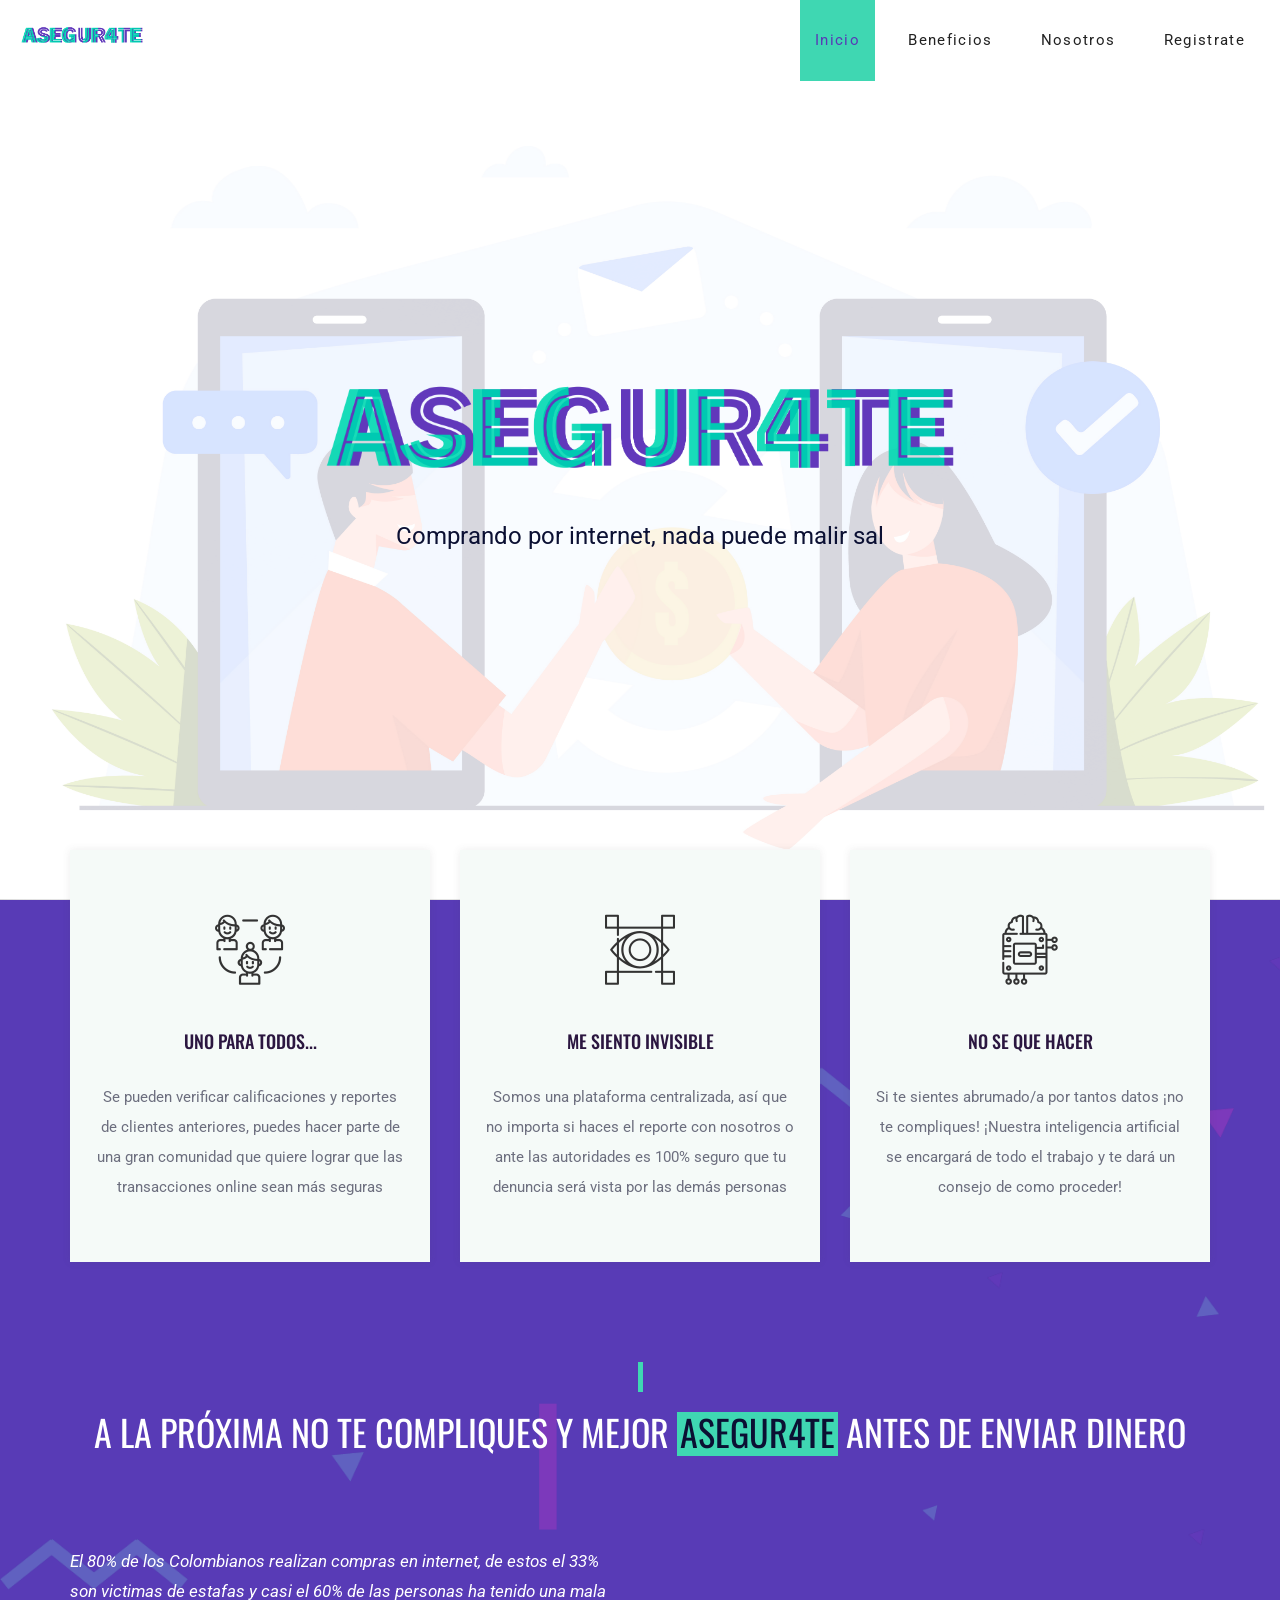
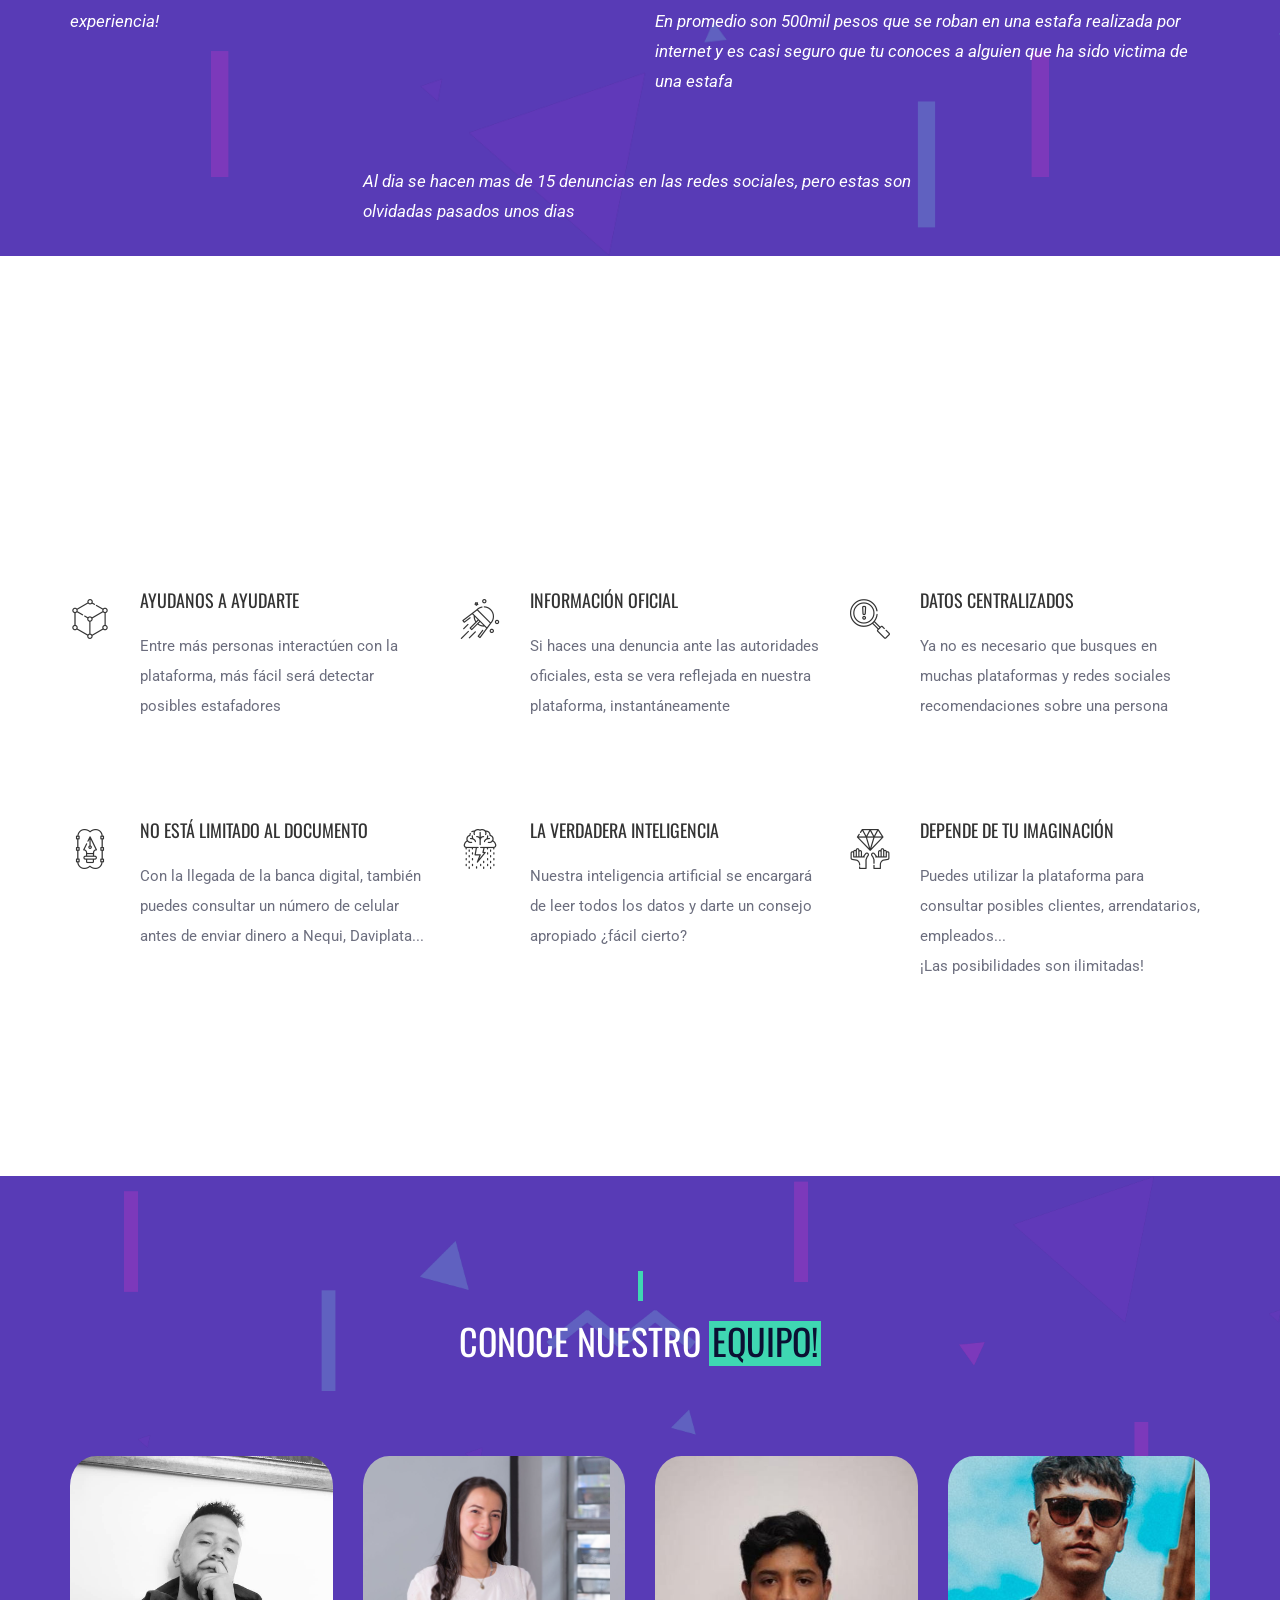
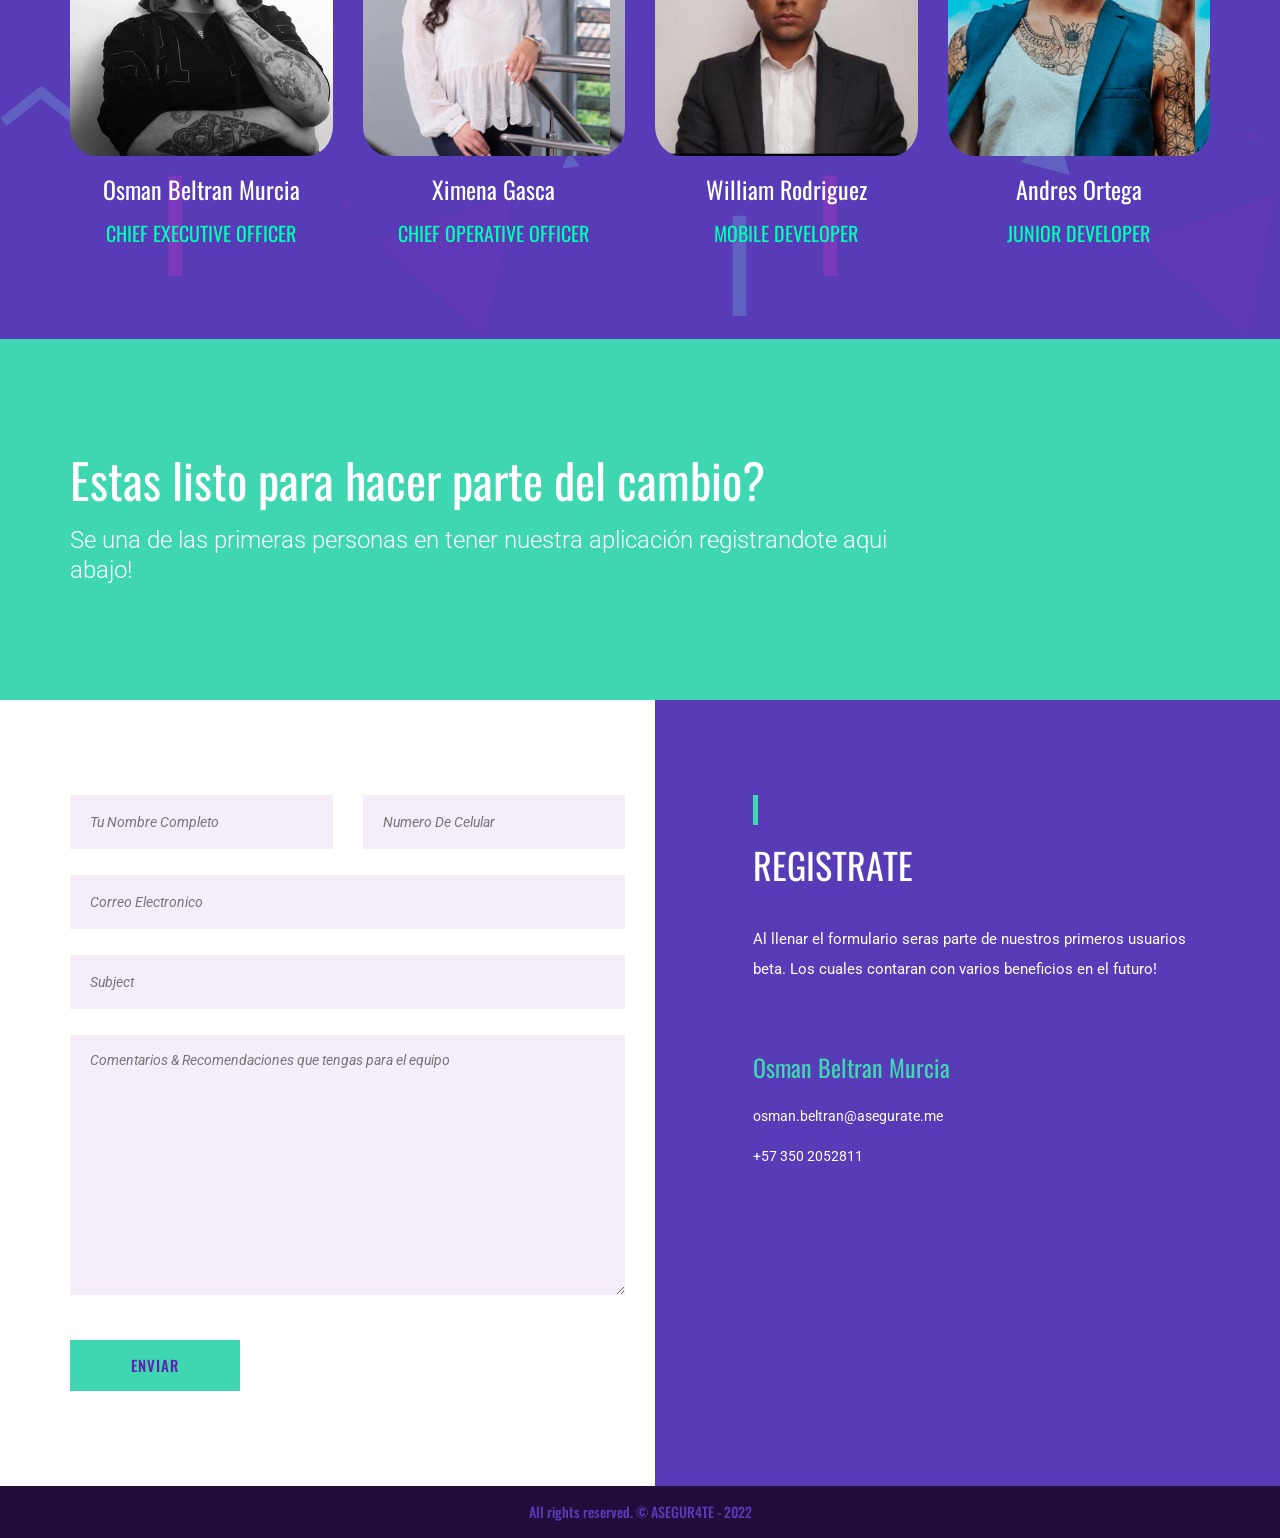
==== commit 37e9ee2f: "New message in the benefits section" ====
--- a/index.html
+++ b/index.html
@@ -137,8 +137,7 @@
 					</div>
 					<div class="col-md-6 center">
 						<br /><br /><br />
-						<p>En promedio son 500mil pesos que se roban en una estafa realizada por internet y es casi
-							seguro que tu conoces a alguien que ha sido victima de una estafa</p>
+						<p>Al dia se hacen mas de 15 denuncias en las redes sociales, pero estas son olvidadas pasados unos dias</p>
 					</div>
 				</div>
 				<!-- popup imagen - Puede cambiar por un video promocional -->
--- a/css/style.css
+++ b/css/style.css
@@ -591,6 +591,7 @@
 	height: 300px;
 	width: 100%;
 	background-position-x: -15px;
+	border-radius: 10%;
 }
 
 .member #member1{
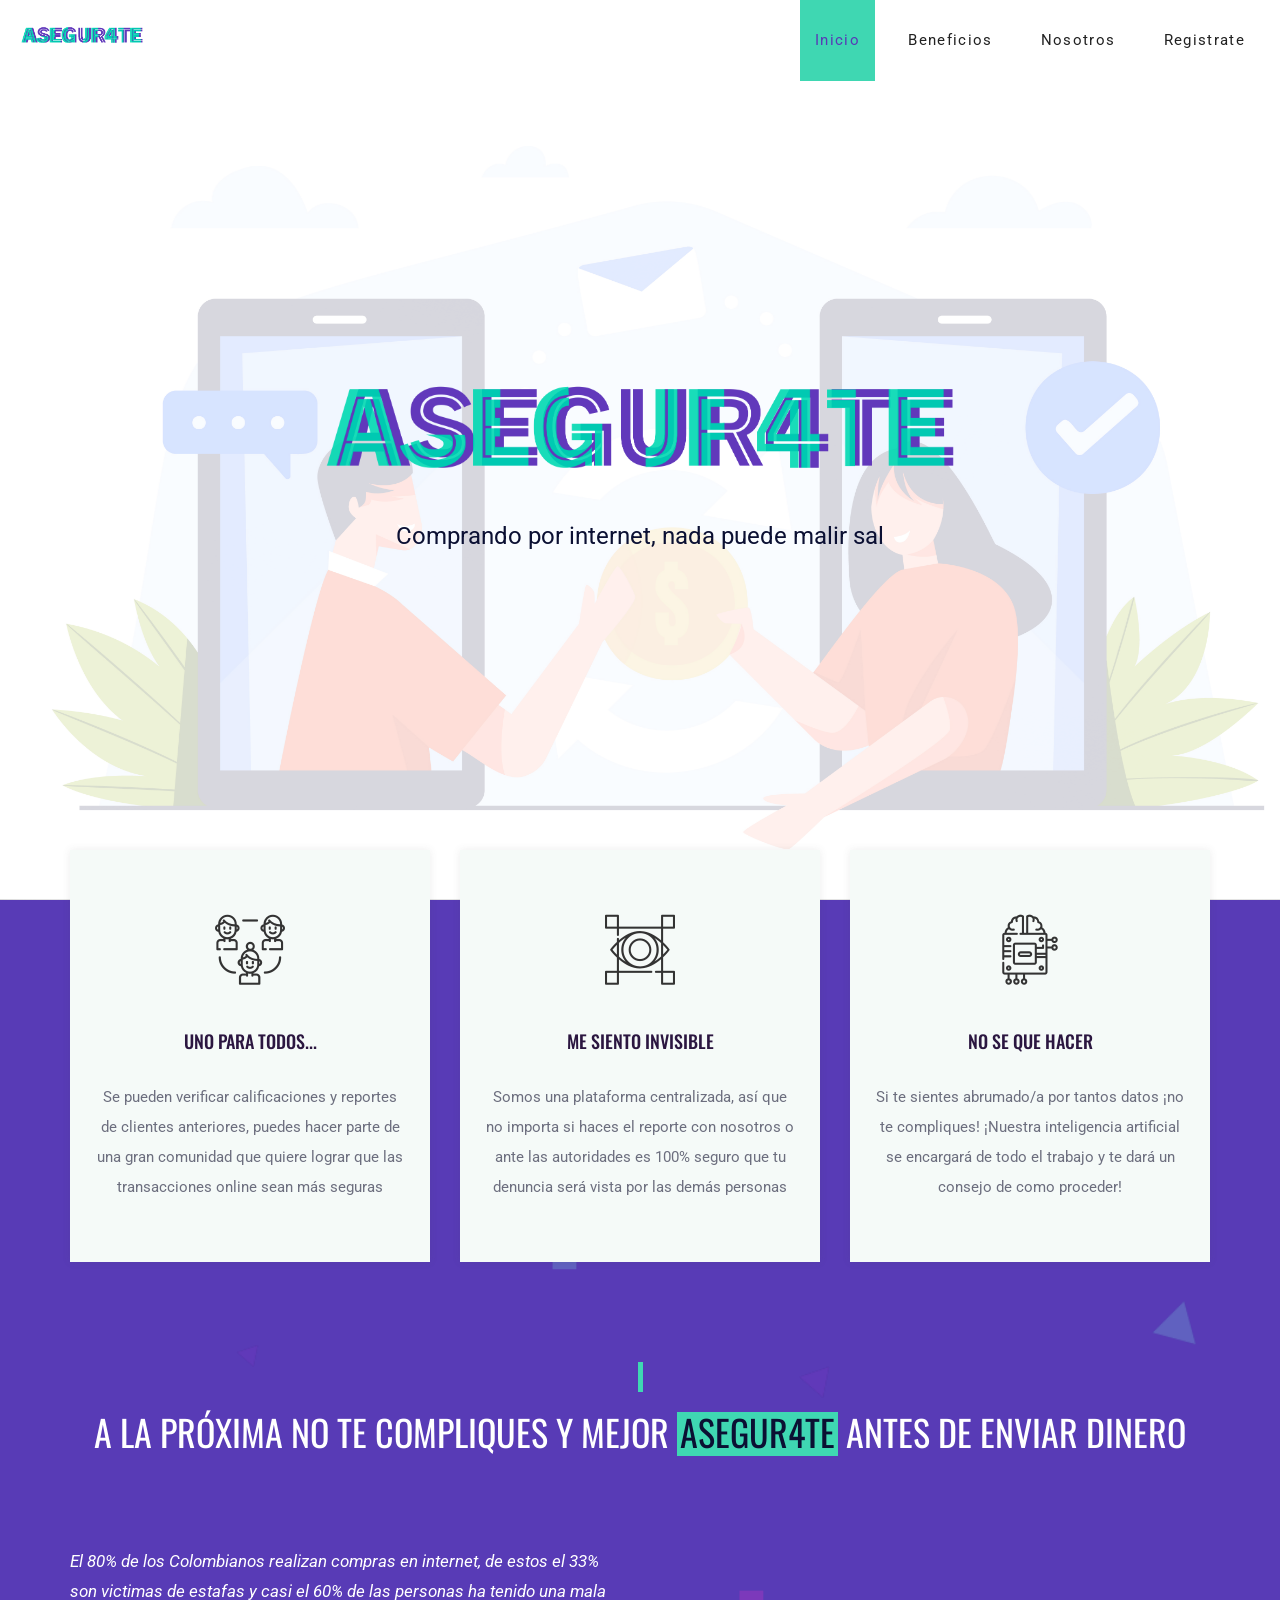
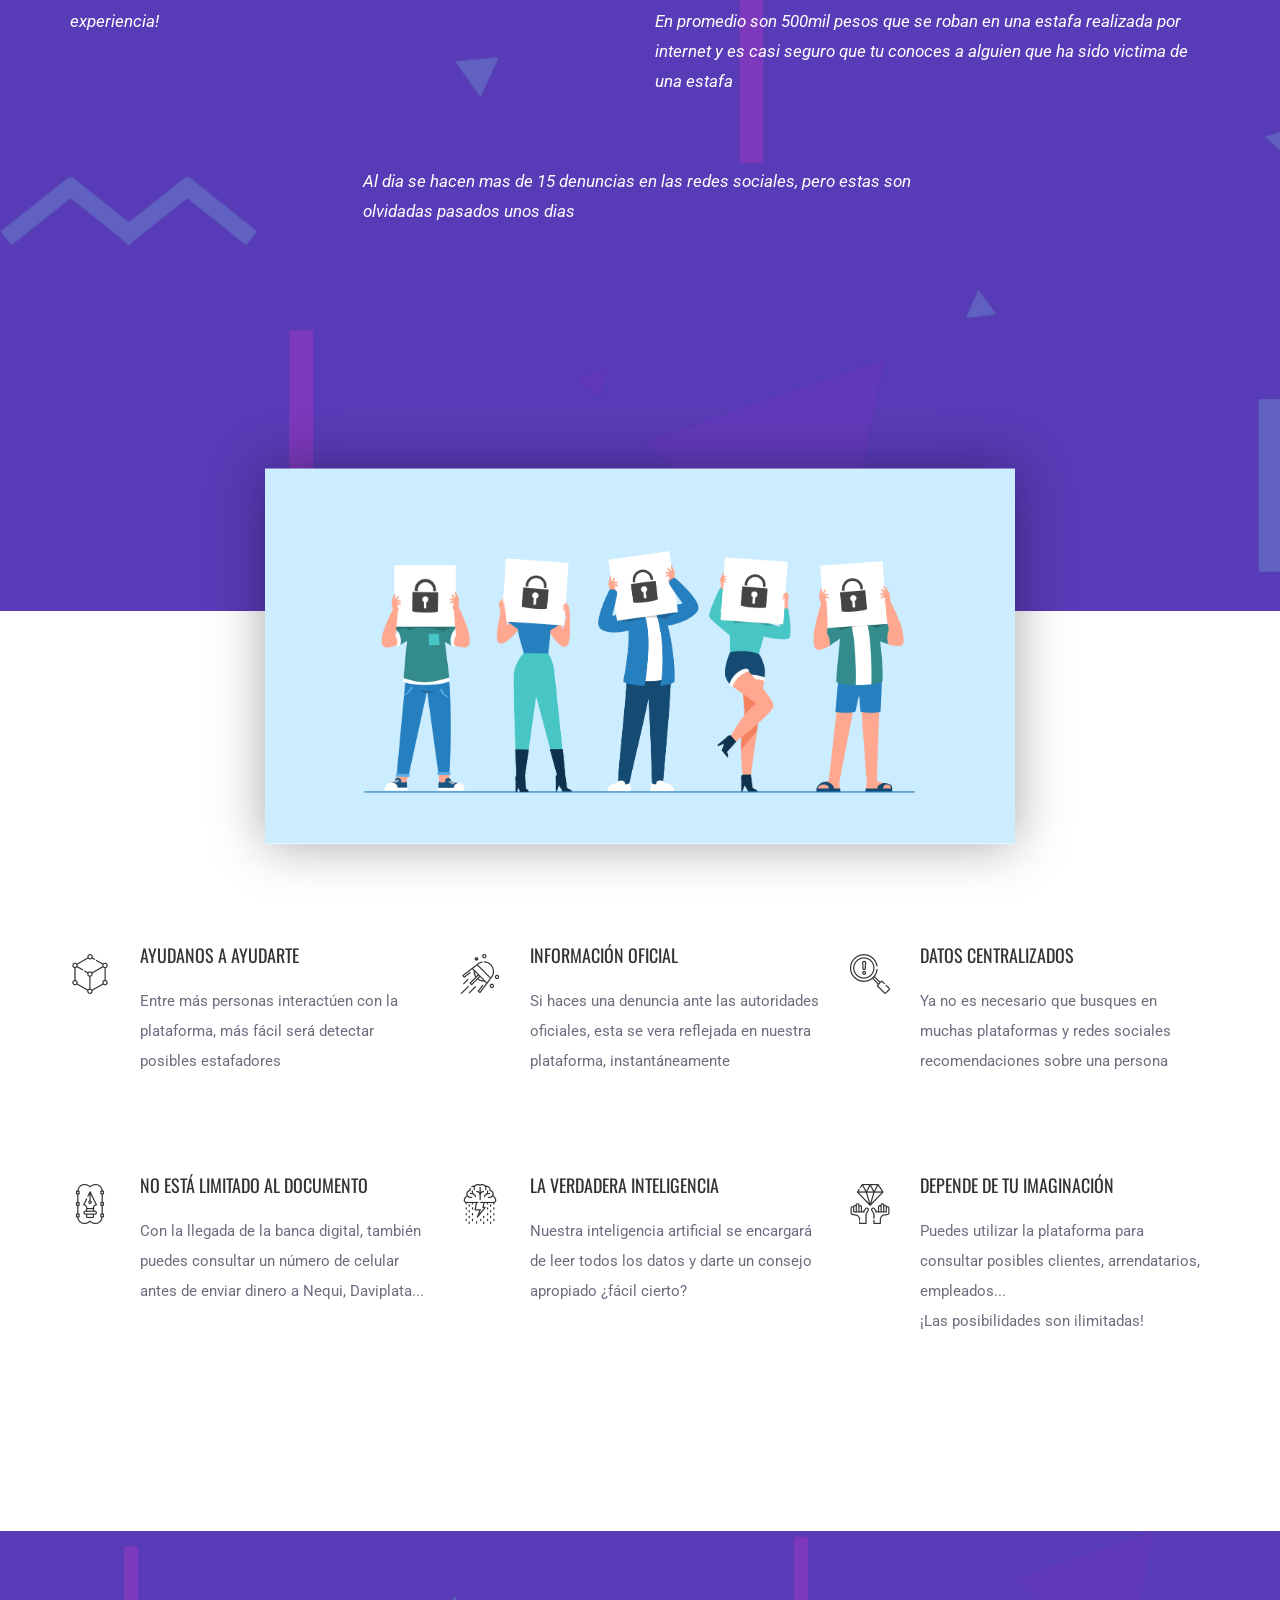
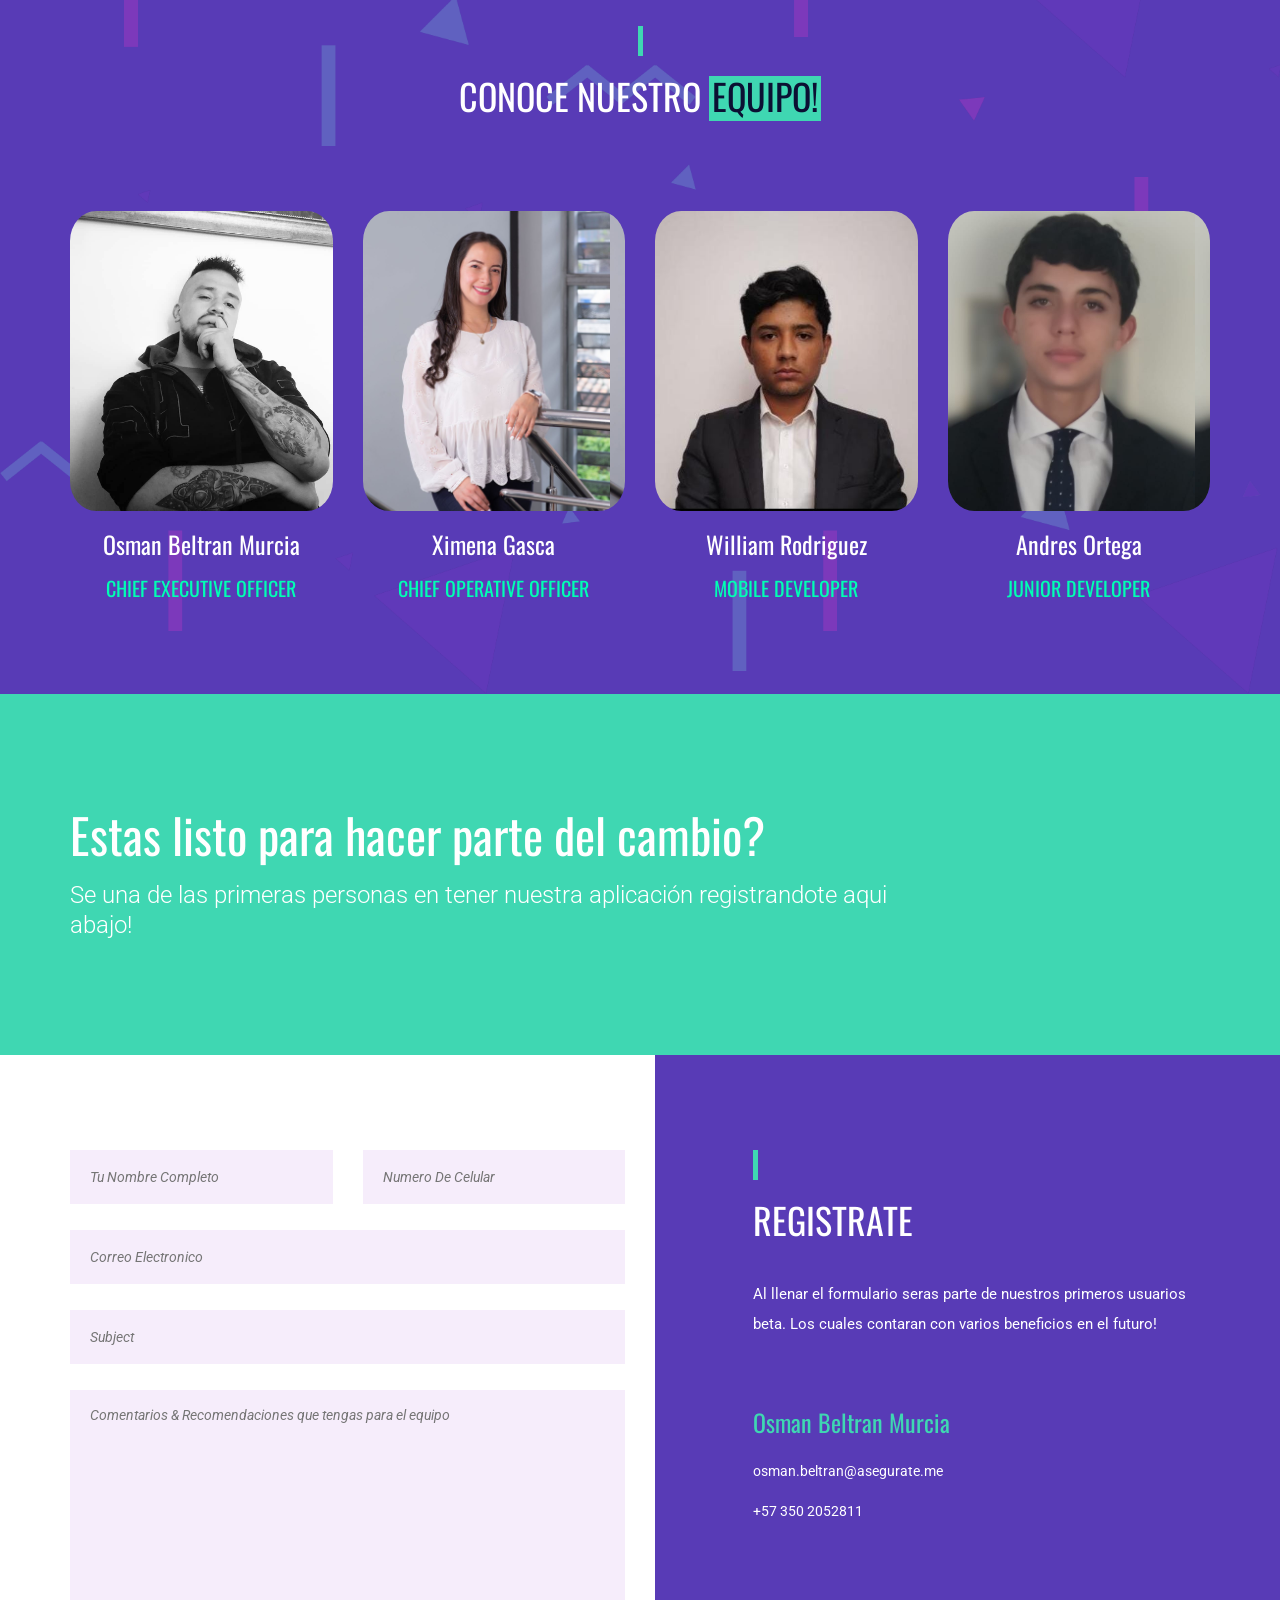
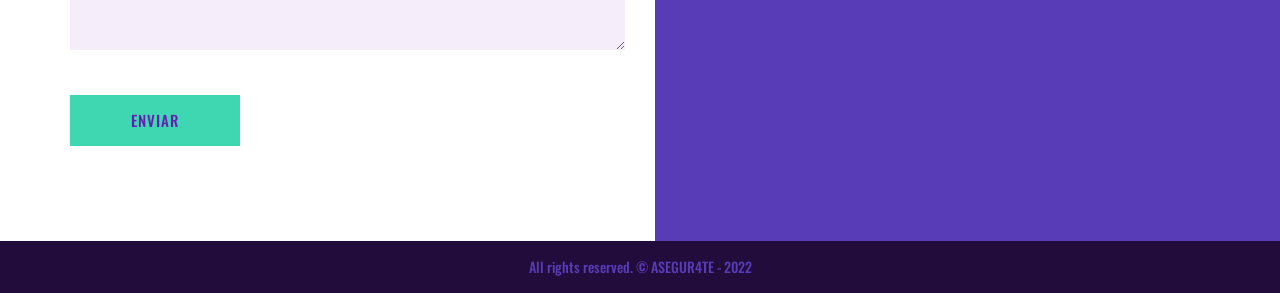
==== commit 01b8340a: "Member added & popup created" ====
--- a/index.html
+++ b/index.html
@@ -144,7 +144,7 @@
 				<div class="hover-separator">
 					<div class="row">
 						<div class="col-md-8 col-md-offset-2">
-							<img src="img/background_4.jpg" alt="">
+							<img src="img/popup.jpg" alt="">
 							<!-- <a href="https://www.youtube.com/watch?v=JgHfx2v9zOU" class="video-popup">
 								<i class="fa fa-play"></i>
 							</a> -->
--- a/css/style.css
+++ b/css/style.css
@@ -611,7 +611,7 @@
 }
 
 .member #member4{
-	background-image: url('../img/team/3.jpg');
+	background-image: url('../img/team/4.jpeg');
 	background-size: cover;
 }
 
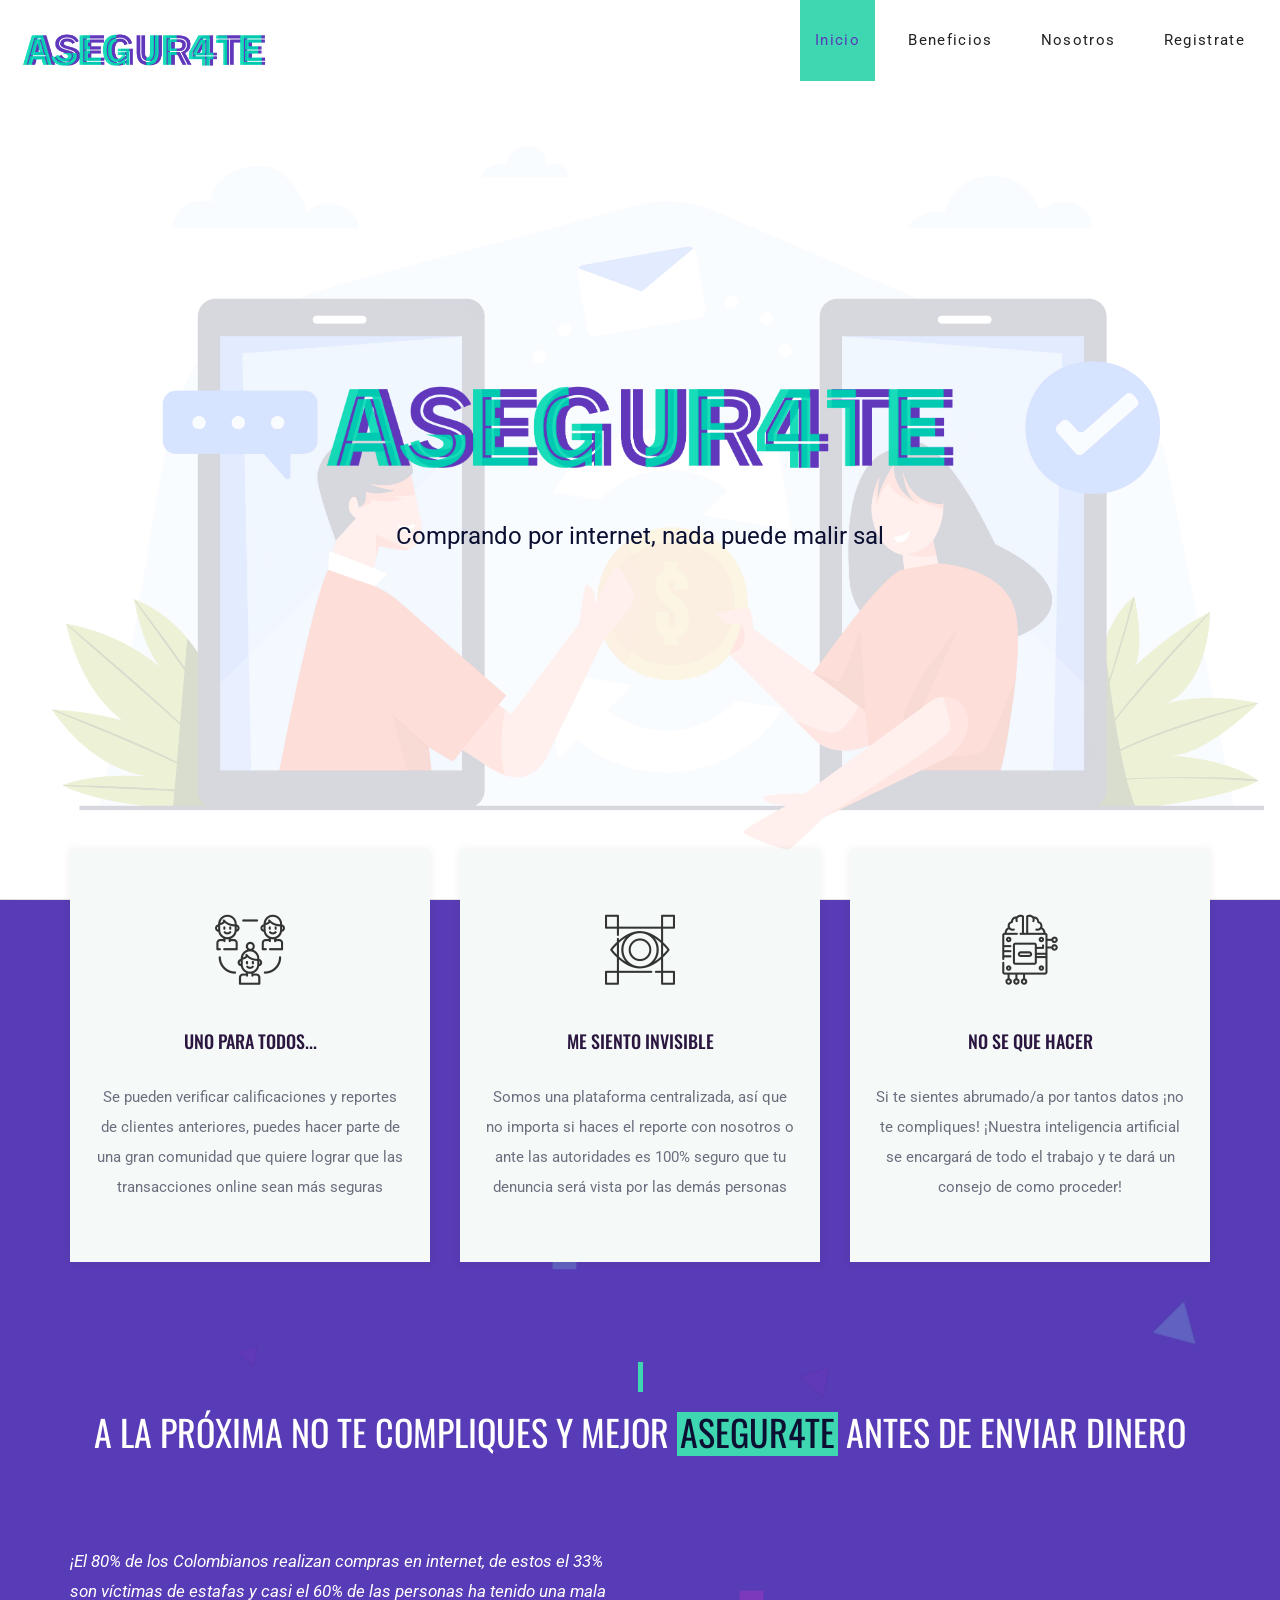
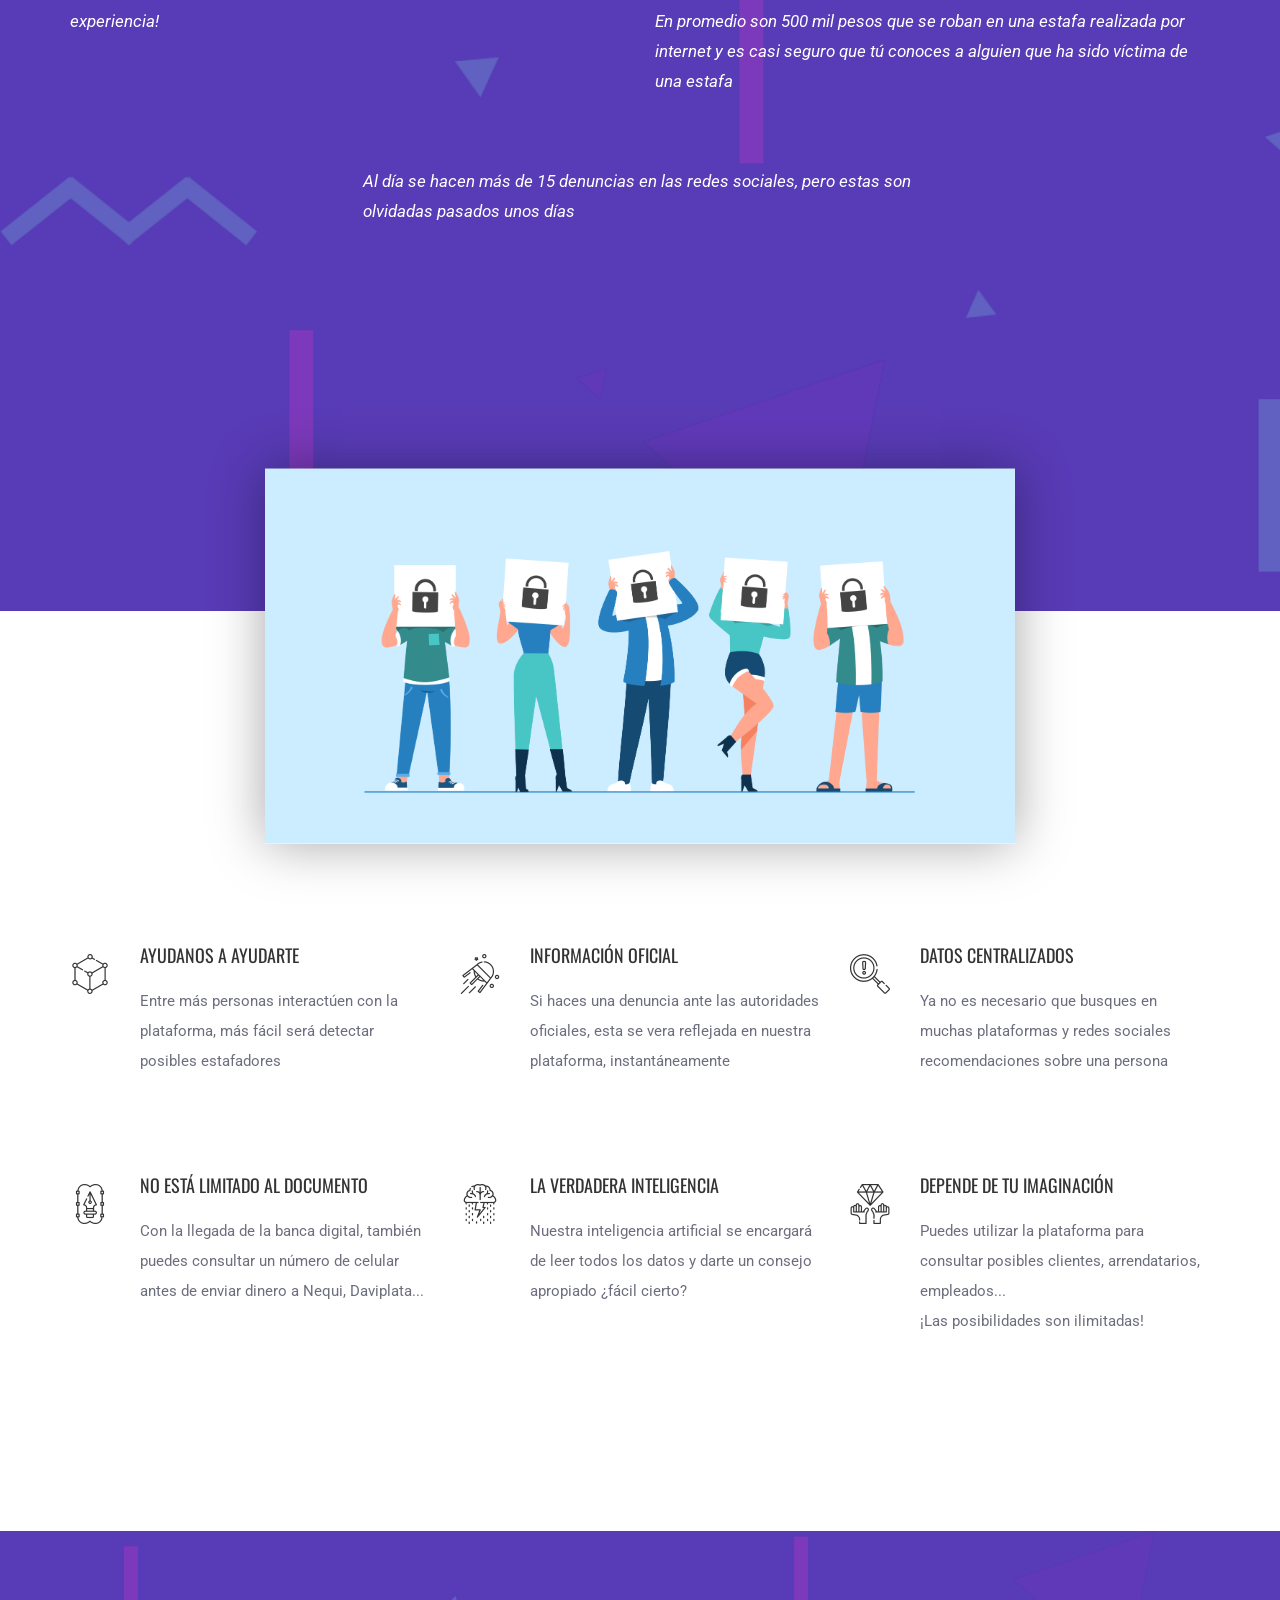
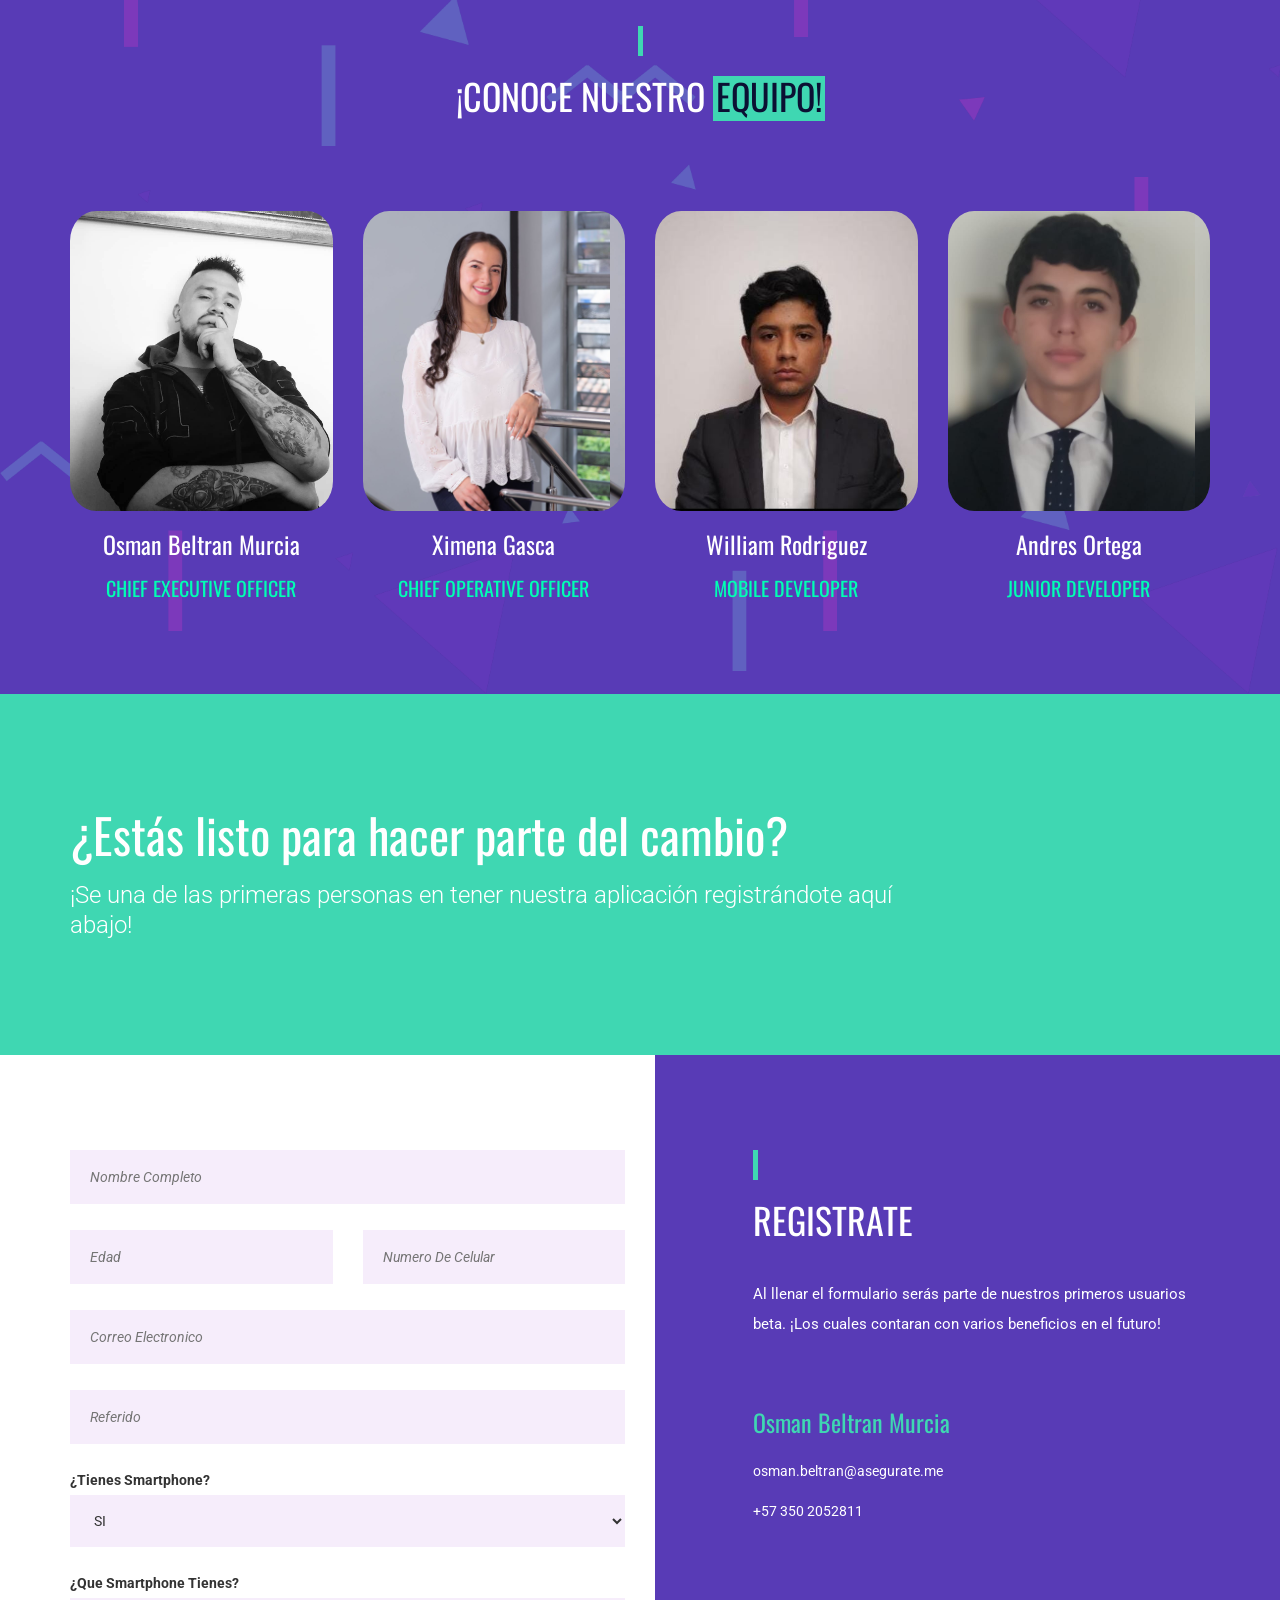
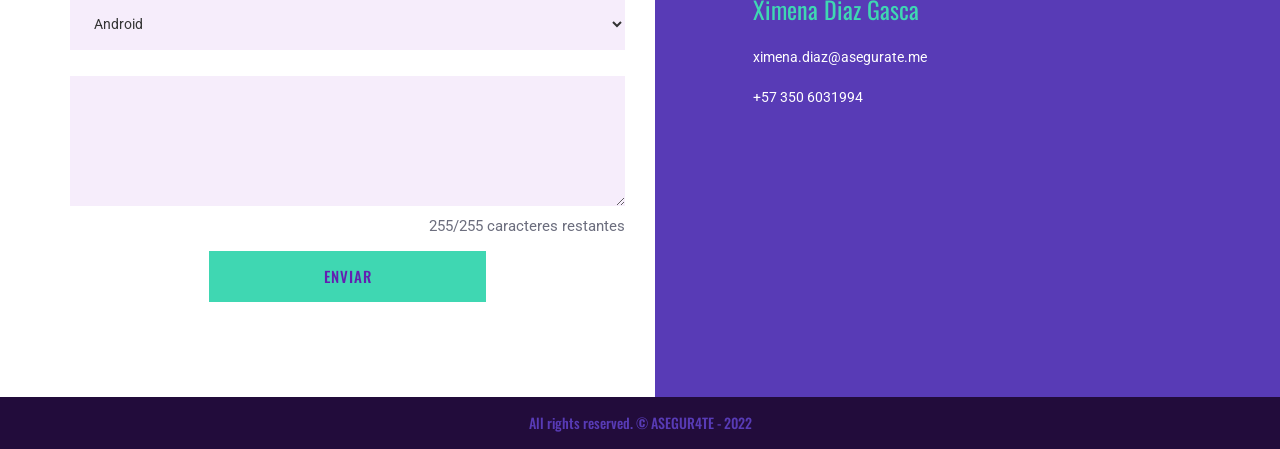
==== commit 28e61147: "Form finished and structure improved, grammar correction" ====
--- a/index.html
+++ b/index.html
@@ -42,7 +42,7 @@
 		<div class="responsive"><i class="fa fa-bars"></i></div>
 		<nav>
 			<ul class="menu-list">
-				<li class="active"><a href="#home">Inicio</a></li>
+				<li class="active"><a href="#home" >Inicio</a></li>
 				<li><a href="#jumper1">Beneficios</a></li>
 				<li><a href="#jumper2">Nosotros</a></li>
 				<li><a href="#jumper3">Registrate</a></li>
@@ -126,18 +126,19 @@
 				</div>
 				<div class="row">
 					<div class="col-md-6">
-						<p>El 80% de los Colombianos realizan compras en internet,
-							de estos el 33% son victimas de estafas y casi el 60%
+						<p>¡El 80% de los Colombianos realizan compras en internet,
+							de estos el 33% son víctimas de estafas y casi el 60%
 							de las personas ha tenido una mala experiencia!</p>
 					</div>
 					<div class="col-md-6 phrase">
 						<br /><br /><br />
-						<p>En promedio son 500mil pesos que se roban en una estafa realizada por internet y es casi
-							seguro que tu conoces a alguien que ha sido victima de una estafa</p>
+						<p>En promedio son 500 mil pesos que se roban en una estafa realizada por internet y es casi
+							seguro que tú conoces a alguien que ha sido víctima de una estafa</p>
 					</div>
 					<div class="col-md-6 center">
 						<br /><br /><br />
-						<p>Al dia se hacen mas de 15 denuncias en las redes sociales, pero estas son olvidadas pasados unos dias</p>
+						<p>Al día se hacen más de 15 denuncias en las redes sociales, pero estas son olvidadas pasados
+							unos días</p>
 					</div>
 				</div>
 				<!-- popup imagen - Puede cambiar por un video promocional -->
@@ -255,7 +256,7 @@
 		<div class="overlay"></div>
 		<div class="container">
 			<div class="section-title">
-				<h2> Conoce nuestro <span>equipo!</span></h2>
+				<h2> ¡Conoce nuestro <span>equipo!</span></h2>
 			</div>
 			<div class="row" style="text-align: center;align-items:center; ">
 				<div class="col-sm-3">
@@ -307,8 +308,8 @@
 		<div class="container">
 			<div class="row">
 				<div class="col-md-9">
-					<h2>Estas listo para hacer parte del cambio?</h2>
-					<p>Se una de las primeras personas en tener nuestra aplicación registrandote aqui abajo!</p>
+					<h2>¿Estás listo para hacer parte del cambio?</h2>
+					<p>¡Se una de las primeras personas en tener nuestra aplicación registrándote aquí abajo!</p>
 				</div>
 			</div>
 		</div>
@@ -325,30 +326,65 @@
 					<div class="section-title left">
 						<h2>Registrate</h2>
 					</div>
-					<p>Al llenar el formulario seras parte de nuestros primeros usuarios beta.
-						Los cuales contaran con varios beneficios en el futuro! </p>
+					<p>Al llenar el formulario serás parte de nuestros primeros usuarios beta.
+						¡Los cuales contaran con varios beneficios en el futuro!</p>
 					<h3 class="mt60">Osman Beltran Murcia</h3>
 					<p class="con-item">osman.beltran@asegurate.me</p>
 					<p class="con-item">+57 350 2052811</p>
+
+					<h3 class="mt60">Ximena Diaz Gasca</h3>
+					<p class="con-item">ximena.diaz@asegurate.me</p>
+					<p class="con-item">+57 350 6031994</p>
+
+
 				</div>
 				<!-- contact form -->
 				<div class="col-md-6 col-pull">
 					<form class="form-class" id="con_form">
 						<div class="row">
+							<div class="col-sm-12">
+								<input type="text" name="name" placeholder="Nombre Completo">
+							</div>
 							<div class="col-sm-6">
-								<input type="text" name="name" placeholder="Tu Nombre Completo">
+								<input type="number" name="age" min="18" max="70" placeholder="Edad">
 							</div>
 							<div class="col-sm-6">
-								<input type="text" name="email" placeholder="Numero De Celular">
+								<input type="text" name="cellphone" placeholder="Numero De Celular">
 							</div>
 							<div class="col-sm-12">
 								<input type="text" name="email" placeholder="Correo Electronico">
 							</div>
 							<div class="col-sm-12">
-								<input type="text" name="subject" placeholder="Subject">
-								<textarea name="message"
-									placeholder="Comentarios & Recomendaciones que tengas para el equipo"></textarea>
-								<button class="site-btn">Enviar</button>
+								<input type="text" name="associate" placeholder="Referido">
+							</div>
+
+							<div class="col-sm-12">
+								<label for="smartphone">¿Tienes Smartphone?</label>
+								<select id="smartphone" name="smartphone">
+									<option value="1">SI</option>
+									<option value="0">NO</option>
+								</select>
+							</div>
+
+							<div class="col-sm-12">
+								<label for="os">¿Que Smartphone Tienes?</label>
+								<select id="os" name="os">
+									<option value="1">Android</option>
+									<option value="2">IOS/Apple</option>
+									<option value="3">Otro</option>
+								</select>
+							</div>
+
+
+							<div class="col-sm-12">
+								<textarea name="message" style="max-height: 130px;margin-bottom: 0;"
+									onblur="textCounter(this,this.form.counter,255);"
+									onkeyup="textCounter(this,this.form.counter,255);"
+									placeholder="Comentarios & Recomendaciones que tengas para el equipo">
+								</textarea>
+								<p style="float: right; margin-top:0; margin-bottom: 10px;"><span
+										id="remaining">255</span>/255 caracteres restantes</p>
+								<input class="site-btn center" type="submit" value="Enviar">
 							</div>
 						</div>
 					</form>
@@ -365,7 +401,30 @@
 	</footer>
 	<!-- Footer section end -->
 
-
+	<!-- Modal confirmation -->
+	<div class="modal fade" id="success-modal" tabindex="-1" role="dialog" aria-labelledby="myModalLabel"
+		aria-hidden="true">
+		<div class="modal-dialog">
+			<div class="modal-content">
+				<div class="modal-body">
+					<h3 style="text-align: center; color:#641fb1;">Usuario registrado correctamente</h3>
+				</div>
+			</div>
+		</div>
+	</div>
+
+
+	<!-- Modal error -->
+	<div class="modal fade" id="error-modal" tabindex="-1" role="dialog" aria-labelledby="myModalLabel"
+		aria-hidden="true">
+		<div class="modal-dialog">
+			<div class="modal-content">
+				<div class="modal-body">
+					<h3 style="text-align: center; color:#FF4444;">Error registrando usuario</h3>
+				</div>
+			</div>
+		</div>
+	</div>
 
 
 	<!--====== Javascripts & Jquery ======-->
--- a/css/style.css
+++ b/css/style.css
@@ -276,14 +276,46 @@
 .header-section .logo {
 	float: left;
 	padding-top: 20px;
-	max-width: 10%;
-}
+	max-width: 15%;
+}
+
+
 
 .header-section .logo img {
 	width: auto;
 	-webkit-transition: all 0.4s ease 0s;
 	-o-transition: all 0.4s ease 0s;
 	transition: all 0.4s ease 0s;
+}
+
+@media (max-width: 1280px) {
+	.header-section .logo {
+		float: left;
+		padding-top: 20px;
+		max-width: 20%;
+	}
+
+	.header-section .logo img {
+		width: auto;
+		-webkit-transition: all 0.4s ease 0s;
+		-o-transition: all 0.4s ease 0s;
+		transition: all 0.4s ease 0s;
+	}
+}
+
+@media (max-width: 760px) {
+	.header-section .logo {
+		float: left;
+		padding-top: 20px;
+		max-width: 100%;
+	}
+
+	.header-section .logo img {
+		width: 60%;
+		-webkit-transition: all 0.4s ease 0s;
+		-o-transition: all 0.4s ease 0s;
+		transition: all 0.4s ease 0s;
+	}
 }
 
 .header-section .menu-list {
@@ -487,7 +519,7 @@
 
 /* About contant */
 
-.center{
+.center {
 	margin-left: 25%;
 	margin-bottom: 0px;
 }
@@ -587,30 +619,30 @@
 	text-align: center;
 }
 
-.member .member-photo{
+.member .member-photo {
 	height: 300px;
 	width: 100%;
 	background-position-x: -15px;
 	border-radius: 10%;
 }
 
-.member #member1{
+.member #member1 {
 	background-image: url('../img/team/1.jpg');
 	background-size: cover;
 }
 
-.member #member2{
+.member #member2 {
 	background-image: url('../img/team/2.jpeg');
 	background-size: cover;
 	background-position-y: -50px;
 }
 
-.member #member3{
+.member #member3 {
 	background-image: url('../img/team/3.jpeg');
 	background-size: cover;
 }
 
-.member #member4{
+.member #member4 {
 	background-image: url('../img/team/4.jpeg');
 	background-size: cover;
 }
@@ -676,12 +708,26 @@
 	z-index: -1;
 }
 
-.form-class input[type="text"] {
+.form-class input[type="text"],
+.form-class input[type="email"],
+.form-class input[type="number"] {
 	width: 100%;
 	margin-bottom: 26px;
 	border: none;
 	background: #f6edfb;
 	padding: 17px 20px;
+}
+
+select {
+	width: 100%;
+	margin-bottom: 26px;
+	border: none;
+	background: #f6edfb;
+	padding: 17px 20px;
+}
+
+.form-class input[type="submit"] {
+	width: 50%;
 }
 
 .form-class input[type="text"]:focus,
@@ -1697,5 +1743,4 @@
 	.buttons button {
 		margin-bottom: 20px;
 	}
-}
-
+}
